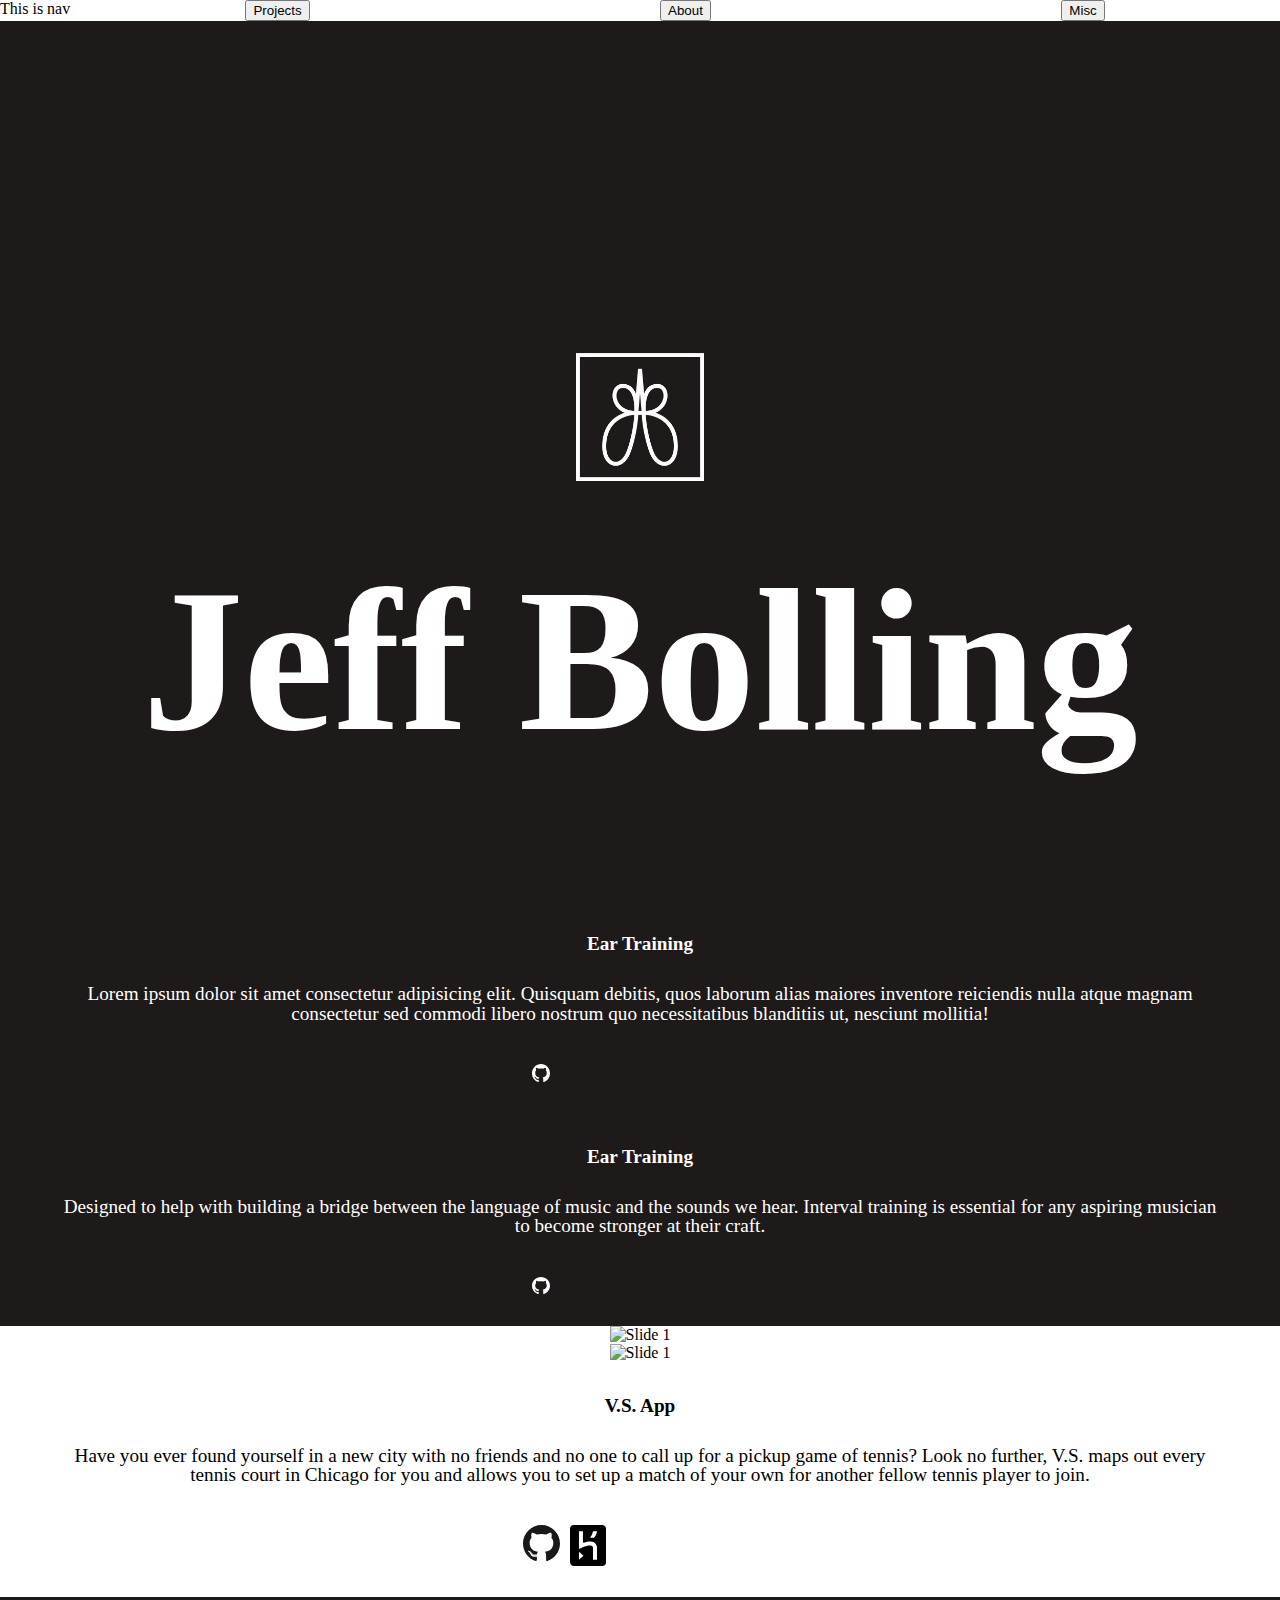
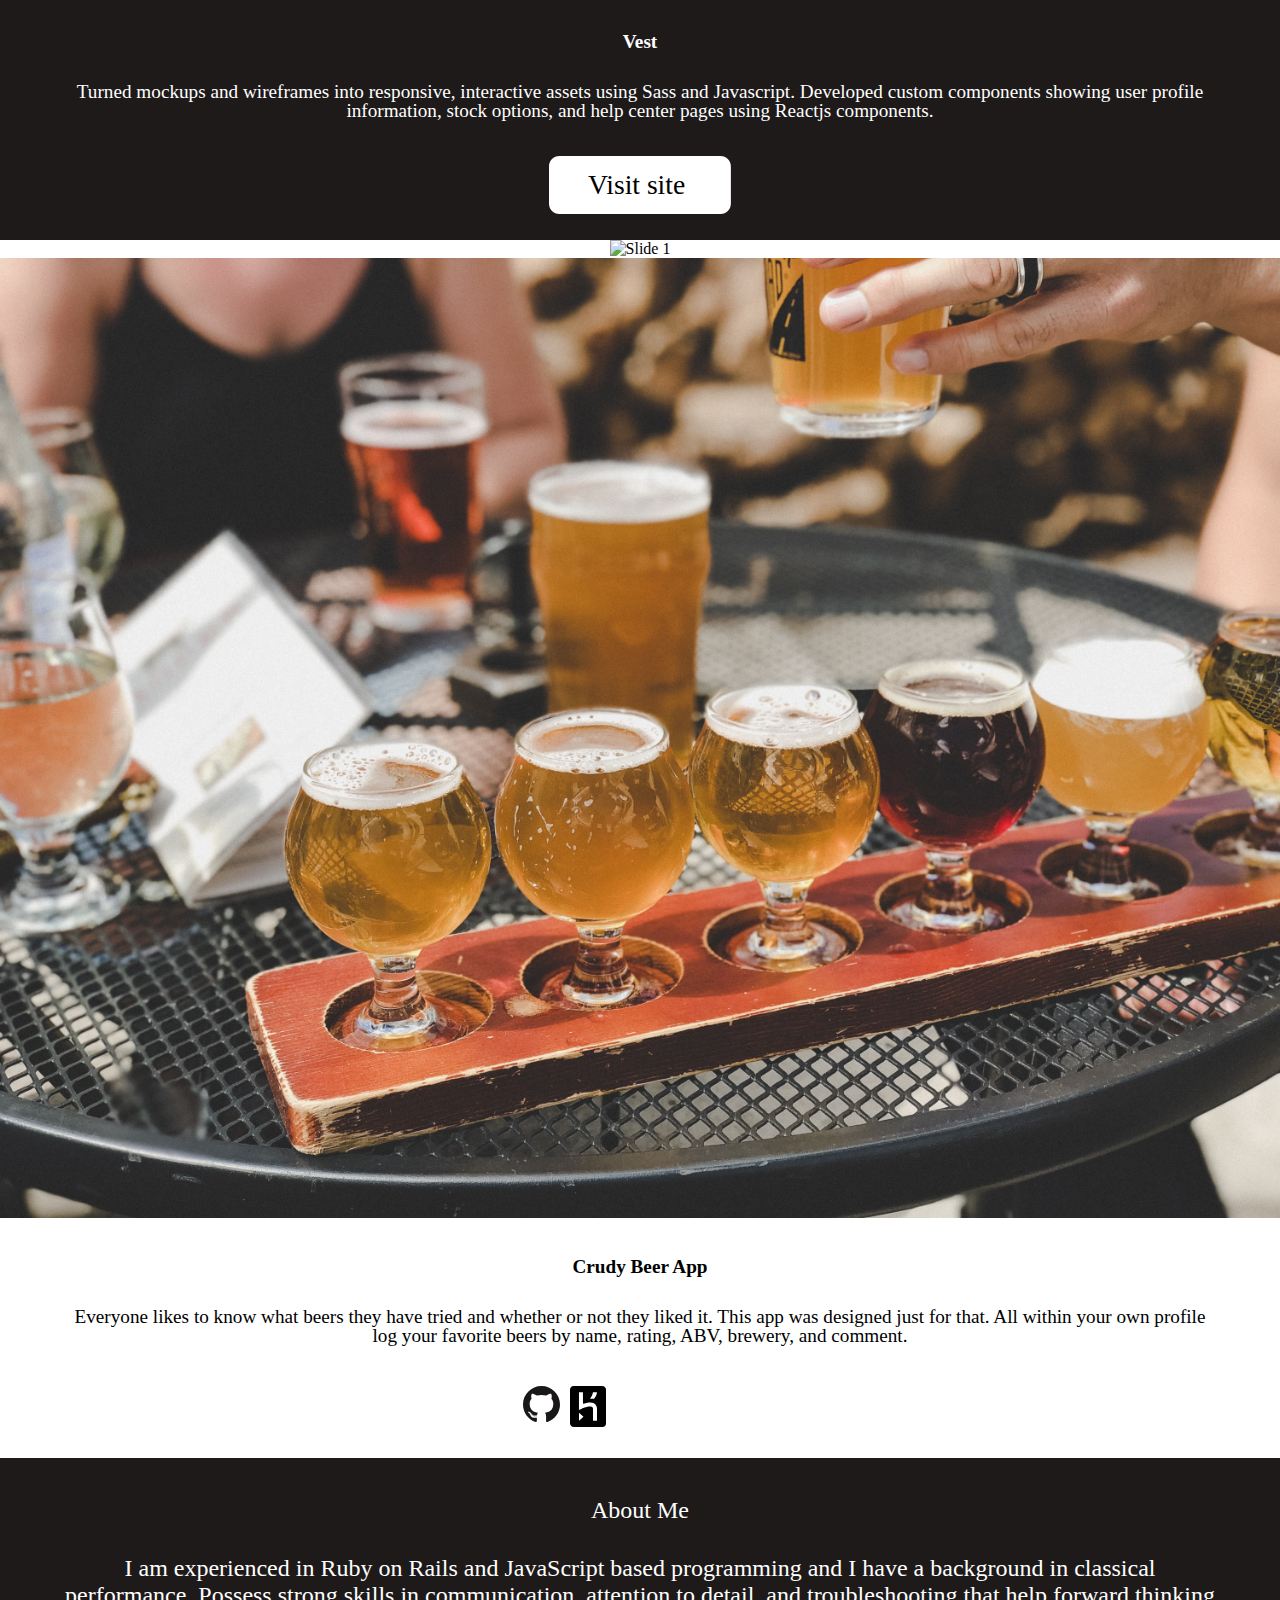
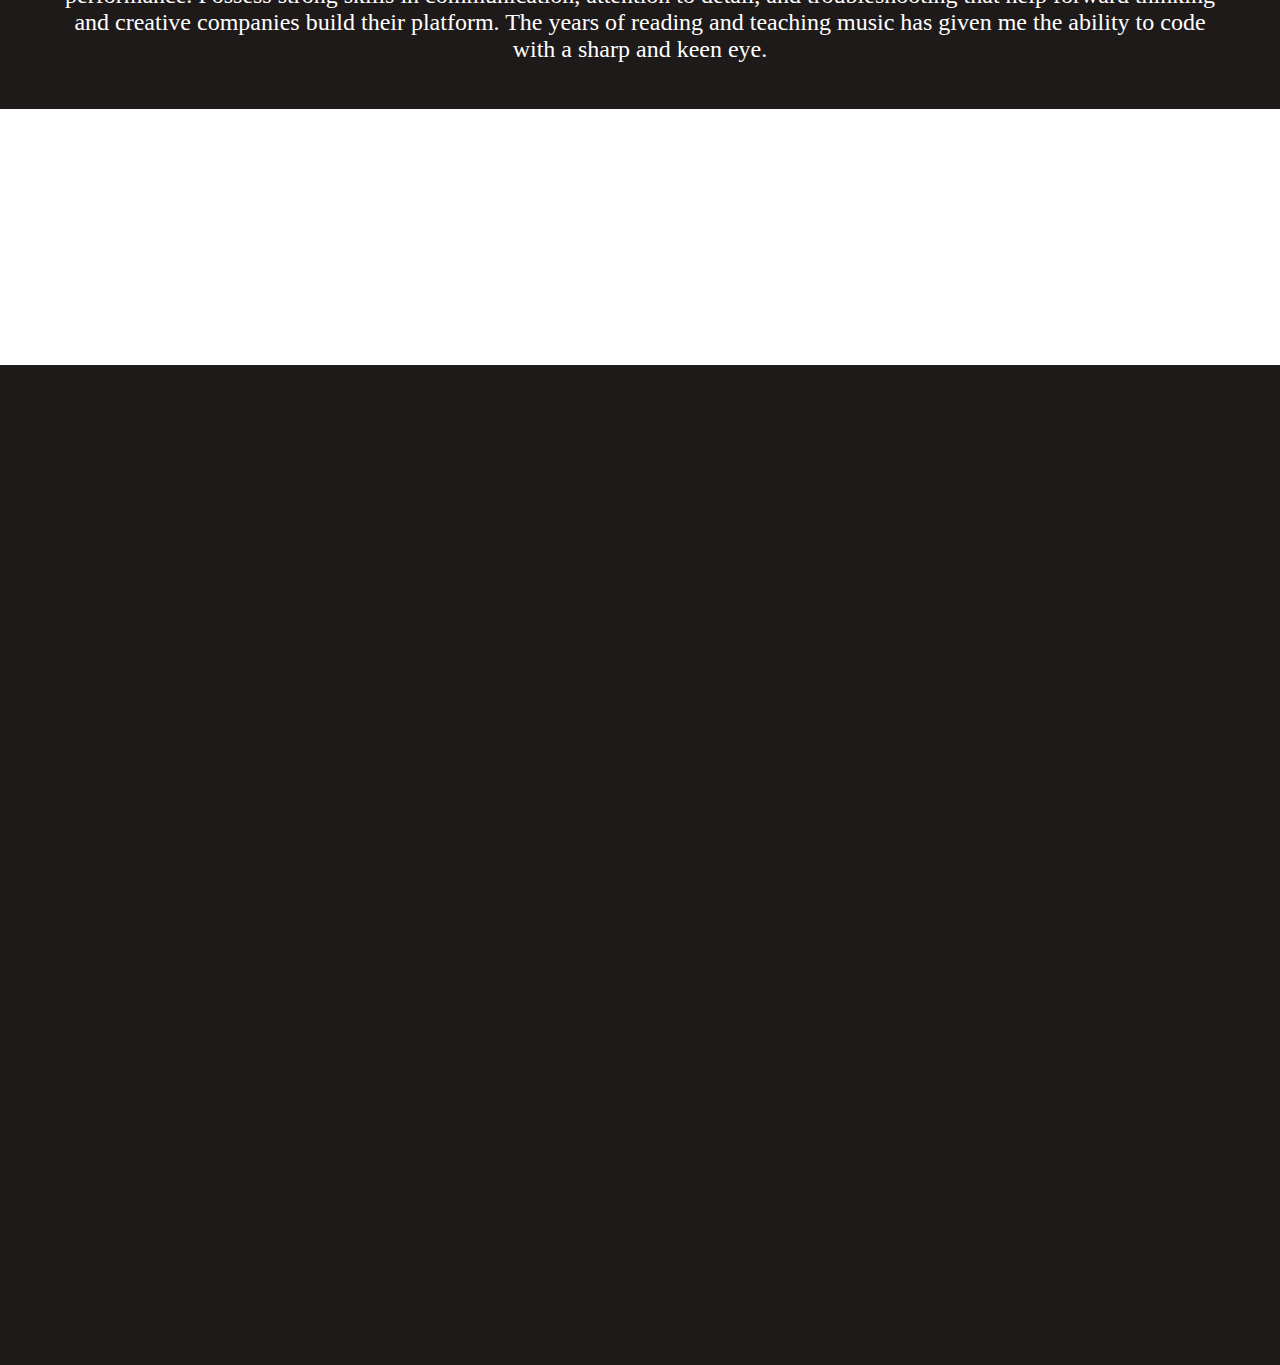
==== index.html @ 48cbca59 "adding new project" ====
<!DOCTYPE html>
<html>
  <head>
    <title>Jeff Bolling</title>

    <meta charset="UTF-8" />
    <meta name="viewport" content="width=device-width, initial-scale=1" />

    <link
      rel="stylesheet"
      href="https://stackpath.bootstrapcdn.com/bootstrap/4.1.3/css/bootstrap.min.css"
      integrity="sha384-MCw98/SFnGE8fJT3GXwEOngsV7Zt27NXFoaoApmYm81iuXoPkFOJwJ8ERdknLPMO"
      crossorigin="anonymous"
    />

    <link
      href="https://fonts.googleapis.com/css?family=M+PLUS+1p&display=swap"
      rel="stylesheet"
    />

    <link rel="stylesheet" href="styles/style.css" />
  </head>

  <body>
    <!-- Nav coming soon -->
    <div class="nav">
      This is nav
      <button id="projButton">Projects</button>
      <button id="aboutButton">About</button>
      <button id="miscButton">Misc</button>
    </div>
    <!--Navbar-->

    <!-- <nav class="navbar fixed-top navbar-expand-lg navbar-light bg-light">
  <a class="navbar-brand" href="#">Navbar</a>
  <button class="navbar-toggler" type="button" data-toggle="collapse" data-target="#navbarSupportedContent" aria-controls="navbarSupportedContent" aria-expanded="false" aria-label="Toggle navigation">
    <span class="navbar-toggler-icon"></span>
  </button>

  <div class="collapse navbar-collapse" id="navbarSupportedContent">
    <ul class="navbar-nav mr-auto">
      <li class="nav-item active">
        <a class="nav-link" href="#">Home <span class="sr-only">(current)</span></a>
      </li>
      <li class="nav-item">
        <a class="nav-link" href="#">Link</a>
      </li>
      <li class="nav-item dropdown">
        <a class="nav-link dropdown-toggle" href="#" id="navbarDropdown" role="button" data-toggle="dropdown" aria-haspopup="true" aria-expanded="false">
          Dropdown
        </a>
        <div class="dropdown-menu" aria-labelledby="navbarDropdown">
          <a class="dropdown-item" href="#">Projects</a>
          <a class="dropdown-item" href="#">About Me</a>
          <a class="dropdown-item" href="#">Resume</a>
          <a class="dropdown-item" href="#">Music</a>
        </div>
      </li>
      <li class="nav-item">
        <a class="nav-link disabled" href="#" tabindex="-1" aria-disabled="true">Disabled</a>
      </li>
    </ul>
    
  </div>
</nav>
 -->

    <!--/.Navbar-->

    <div id="home" class="bg transition">
      <div class="name">
        <div>
          <img class="logo" src="assets/jab_logo_white.png" />
        </div>

        <h2 style="margin-top: 5%">Jeff Bolling</h2>
      </div>
    </div>
    <div class="container-fluid">
      <div class="row no-gutters">
        <div class="col-md-6 order-md-1 projText">
          <div class="projSummary">
            <p>Ear Training</p>

            <div>
              <div class="projDetail">
                <p>
                  Lorem ipsum dolor sit amet consectetur adipisicing elit. Quisquam debitis, quos 
                  laborum alias maiores inventore reiciendis nulla atque 
                  magnam consectetur sed commodi libero nostrum quo necessitatibus blanditiis ut, nesciunt mollitia!
                </p>
              </div>

              <div class="buttonLinks">
                <div class="col iconLink">
                  <a
                    href="https://j2b2590.github.io/Music_game/"
                    target="_blank"
                  >
                    <img
                      style="width: 50%"
                      class="d-inline"
                      src="assets/logos/githubWhite.svg"
                    />
                  </a>
                </div>
              </div>
            </div>
          </div>
        </div>

    <div class="container-fluid">
      <div class="row no-gutters">
        <div class="col-md-6 order-md-1 projText">
          <div class="projSummary">
            <p>Ear Training</p>

            <div>
              <div class="projDetail">
                <p>
                  Designed to help with building a bridge between the language
                  of music and the sounds we hear. Interval training is
                  essential for any aspiring musician to become stronger at
                  their craft.
                </p>
              </div>

              <div class="buttonLinks">
                <div class="col iconLink">
                  <a
                    href="https://j2b2590.github.io/Music_game/"
                    target="_blank"
                  >
                    <img
                      style="width: 50%"
                      class="d-inline"
                      src="assets/logos/githubWhite.svg"
                    />
                  </a>
                </div>
              </div>
            </div>
          </div>
        </div>

        <div class="col-md-6 order-md-12">
          <div>
            <img
              class="vsImg"
              src="assets/earTraining/music1.jpg"
              alt="Slide 1"
            />
          </div>
        </div>
      </div>
      <!-- ---------------End of Ear Training -->

      <div class="row no-gutters">
        <div class="col-md-6">
          <div>
            <img class="vsImg" src="assets/tennis/tennis1.jpg" alt="Slide 1" />
          </div>
        </div>

        <div class="col-md-6 right">
          <div class="projSummary">
            <p style="color: black">V.S. App</p>

            <div>
              <div class="projDetail">
                <p style="color: black">
                  Have you ever found yourself in a new city with no friends and
                  no one to call up for a pickup game of tennis? Look no
                  further, V.S. maps out every tennis court in Chicago for you
                  and allows you to set up a match of your own for another
                  fellow tennis player to join.
                </p>
              </div>

              <div class="buttonLinks">
                <div class="col iconLink">
                  <a href="https://github.com/J2b2590/V.S." target="_blank">
                    <img class="d-inline" src="assets/logos/githubBlack.svg" />
                  </a>
                </div>

                <div class="col iconLink">
                  <a
                    href="https://sheltered-oasis-24789.herokuapp.com/"
                    target="_blank"
                  >
                    <img class="d-inline" src="assets/logos/herokuBlack.svg" />
                  </a>
                </div>
              </div>
            </div>
          </div>
        </div>
      </div>

      <!-- ------------------------------End of VS App -->

      <div class="row no-gutters">
        <div class="col-md-6 projText">
          <div class="projSummary">
            <p>Vest</p>
            <div>
              <div class="projDetail">
                <p>
                  Turned mockups and wireframes into responsive, interactive
                  assets using Sass and Javascript. Developed custom components
                  showing user profile information, stock options, and help
                  center pages using Reactjs components.
                </p>
              </div>

              <div class="col-md-6 iconLink cta">
                <!-- class iconLink is making cta button small -->
                <a href="https://www.vesthq.com/" target="_blank">
                  <img src="assets/CTA_buttons/ctaWhite.svg" />
                </a>
              </div>
            </div>
          </div>
        </div>

        <div class="col-md-6">
          <div>
            <img class="vsImg" src="assets/vest/vest.jpg" alt="Slide 1" />
          </div>
        </div>
      </div>

      <!-- -------------------------------End - VEST -->

      <div class="row no-gutters">
        <div class="col-md-6">
          <div>
            <img class="vsImg" src="assets/beer/beer.jpg" alt="Slide 1" />
          </div>
        </div>

        <div class="col-md-6 right">
          <div class="projSummary">
            <p style="color: black">Crudy Beer App</p>

            <div>
              <div class="projDetail">
                <p style="color: black">
                  Everyone likes to know what beers they have tried and whether
                  or not they liked it. This app was designed just for that. All
                  within your own profile log your favorite beers by name,
                  rating, ABV, brewery, and comment.
                </p>
              </div>

              <div class="buttonLinks">
                <div class="col iconLink">
                  <a
                    href="https://github.com/J2b2590/CRUDyBeer"
                    target="_blank"
                  >
                    <img class="d-inline" src="assets/logos/githubBlack.svg" />
                  </a>
                </div>

                <div class="col iconLink">
                  <a href="https://crudybeer.herokuapp.com/" target="_blank">
                    <img class="d-inline" src="assets/logos/herokuBlack.svg" />
                  </a>
                </div>
              </div>
            </div>
          </div>
        </div>
      </div>

      <!-- ------------------------------------------------- End - Crudy Beer App -->

      <!-- -----------------------------------------------About Me -->

      <div class="row no-gutters aboutMe">
        <div class="col-md-12">
          <div class="projSummary">
            <p>About Me</p>

            <div>
              <div class="projDetail">
                <p>
                  I am experienced in Ruby on Rails and JavaScript based
                  programming and I have a background in classical performance.
                  Possess strong skills in communication, attention to detail,
                  and troubleshooting that help forward thinking and creative
                  companies build their platform. The years of reading and
                  teaching music has given me the ability to code with a sharp
                  and keen eye.
                </p>
              </div>
            </div>
          </div>
        </div>
      </div>

      <!-- -----------------------------------------------End About Me -->

      <div
        style="background-color: #1e1a1a; height: 1000px"
        class="row no-gutters"
      >
        <div class="countryGent col-lg-12">
          <iframe
            width="560"
            height="315"
            src="https://www.youtube.com/embed/IabUod0oV4Y"
            frameborder="0"
            allow="accelerometer; autoplay; encrypted-media; gyroscope; picture-in-picture"
            allowfullscreen
          ></iframe>
        </div>
      </div>
      <!-- end of container -->
    </div>
    <script src="https://ajax.googleapis.com/ajax/libs/jquery/3.1.1/jquery.min.js"></script>

    <script
      src="https://cdnjs.cloudflare.com/ajax/libs/popper.js/1.12.9/umd/popper.min.js"
      integrity="sha384-ApNbgh9B+Y1QKtv3Rn7W3mgPxhU9K/ScQsAP7hUibX39j7fakFPskvXusvfa0b4Q"
      crossorigin="anonymous"
    ></script>

    <script
      src="https://maxcdn.bootstrapcdn.com/bootstrap/4.0.0/js/bootstrap.min.js"
      integrity="sha384-JZR6Spejh4U02d8jOt6vLEHfe/JQGiRRSQQxSfFWpi1MquVdAyjUar5+76PVCmYl"
      crossorigin="anonymous"
    ></script>
    <script src="scripts/app.js"></script>
  </body>
</html>
---- styles/style.css ----
html,
body {
  /* overflow-x: hidden;*/
  height: 100%;
  margin: 0;
  font-family: Avenir;
  background-image: url(../assets/jab_logo_black.png);
  background-repeat: no-repeat;
  background-position: center;
  background-position-y: 50%;
  background-size: 10%;
  background-attachment: fixed;
}

.container-fluid {
  padding-right: 0;
  padding-left: 0;
  margin-right: auto;
  margin-left: auto;
}

.row.no-gutters {
  margin-right: 0;
  margin-left: 0;
}
/*.row.no-gutters > [class^="col-"],
.row.no-gutters > [class*=" col-"] {
   padding-right: 0;
   padding-left: 0;
}*/

/*------------------Nav------------------*/

.nav {
  position: fixed;
  background: white;
  display: -ms-flexbox;
  display: flex;
  -ms-flex-wrap: wrap;
  flex-wrap: wrap;
  padding-left: 0;
  margin-bottom: 0;
  list-style: none;
  display: fixe;
  z-index: 1000;
  text-align: center;
  margin: auto;
  width: 100%;
}

:is(#projButton, #aboutButton, #miscButton) {
  margin: auto;
}

/*------------------Nav------------------*/
.logo {
  vertical-align: middle;
  border-style: none;
  width: 10%;
  margin-top: 10%;
}

.imgLogoBackground {
  z-index: 1000;
}

.vsImg {
  width: 100%;
}

.fixed {
  position: fixed;
  display: none;
}

.bg {
  height: 100%;
  background: #1e1a1a;
  width: 100%;
  opacity: 1;
}

.downArrow,
.projButtonShow {
  width: 8vh;
  display: block;
  margin-left: auto;
  margin-right: auto;
  color: red;
}

.show {
  opacity: 0;
}

.transition {
  -webkit-transition: all 0.5s ease-in-out;
  -moz-transition: all 0.5s ease-in-out;
  -o-transition: all 0.5s ease-in-out;
  transition: all 0.5s ease-in-out;
}

.name {
  color: white;
  font-family: Avenir;
  font-size: 15vh;
  text-align: center;
  position: relative;
  top: 25%;
}

.projText {
  position: relative;
  display: flex;
  justify-content: center;
  align-items: center;
  background: #1e1a1a;
  line-height: 1.5em;
  font-size: 0.8em;
  font-weight: 700;
  font-style: normal;
}

.right {
  position: relative;
  display: flex;
  justify-content: center;
  align-items: center;
  background: white;
  line-height: 1.5em;
  font-size: 0.8em;
  font-weight: 700;
  font-style: normal;
}

.aboutMe {
  background-color: #1e1a1a;
  columns: white;
  margin: auto;
}

.buttonLinks {
  width: 20%;
  /* position: absolute; */
  bottom: 100px;
  left: 280px;
  padding: 5px;
  display: inline-flex;
}

.cta {
  /* width: 20%;
  /* position: absolute; */
  /* bottom: 100px;
  left: 280px;  */
  margin: auto;
  text-align: center;
  padding: 5px;
}

.projSummary {
  padding: 15px 30px;
  color: #fff;
  text-align: center;
  /* width: 300px; */
  align-self: center;
}

.countryGent {
  margin-top: 20%;
}

.projDetail {
  margin: 31px;
  font-weight: 200;
}

p {
  font-size: 1.5em;
}

#pgOne {
  margin-top: 10%;
}
.pgOneWords {
  margin: 15% 0;
  padding: 5%;
}

.row {
  text-align: center;
  margin: 0;
}

.col {
  padding: 0;
}

.iconLink {
  width: 15%;
  padding: 5px;
}
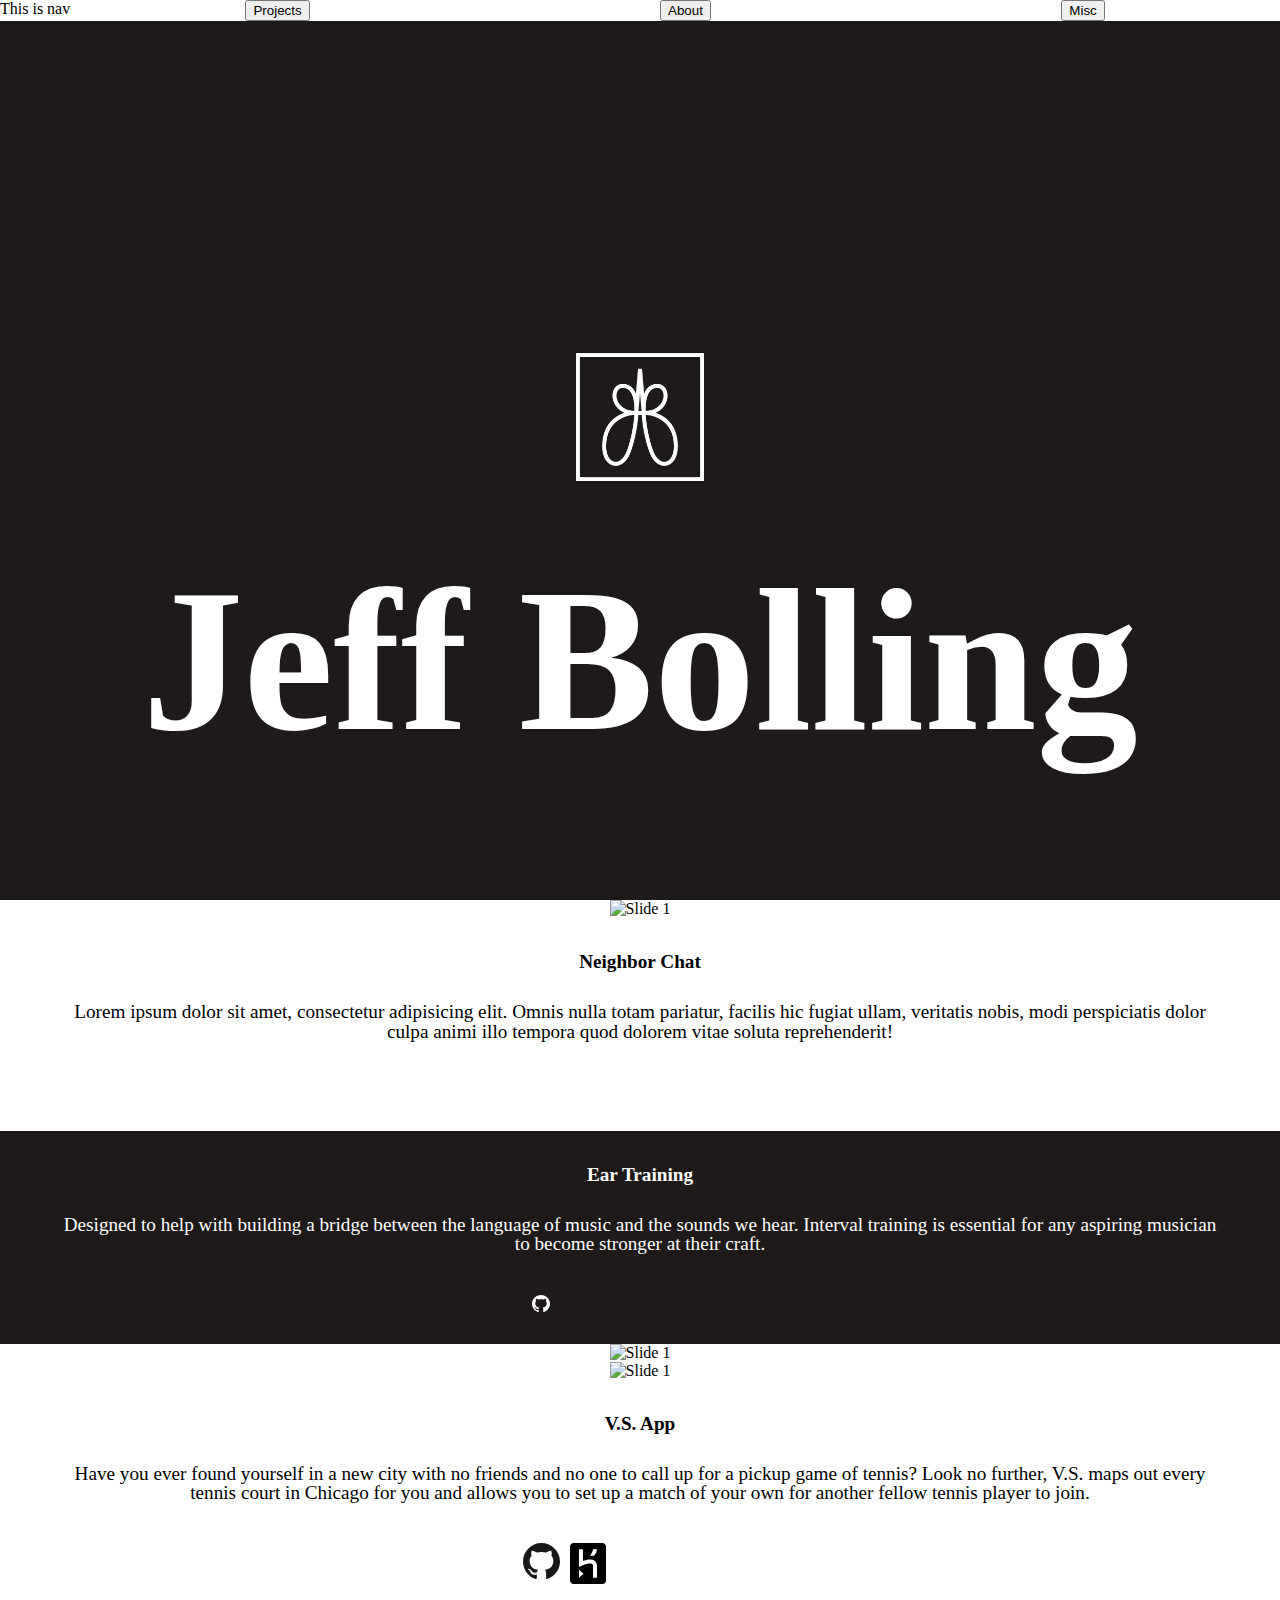
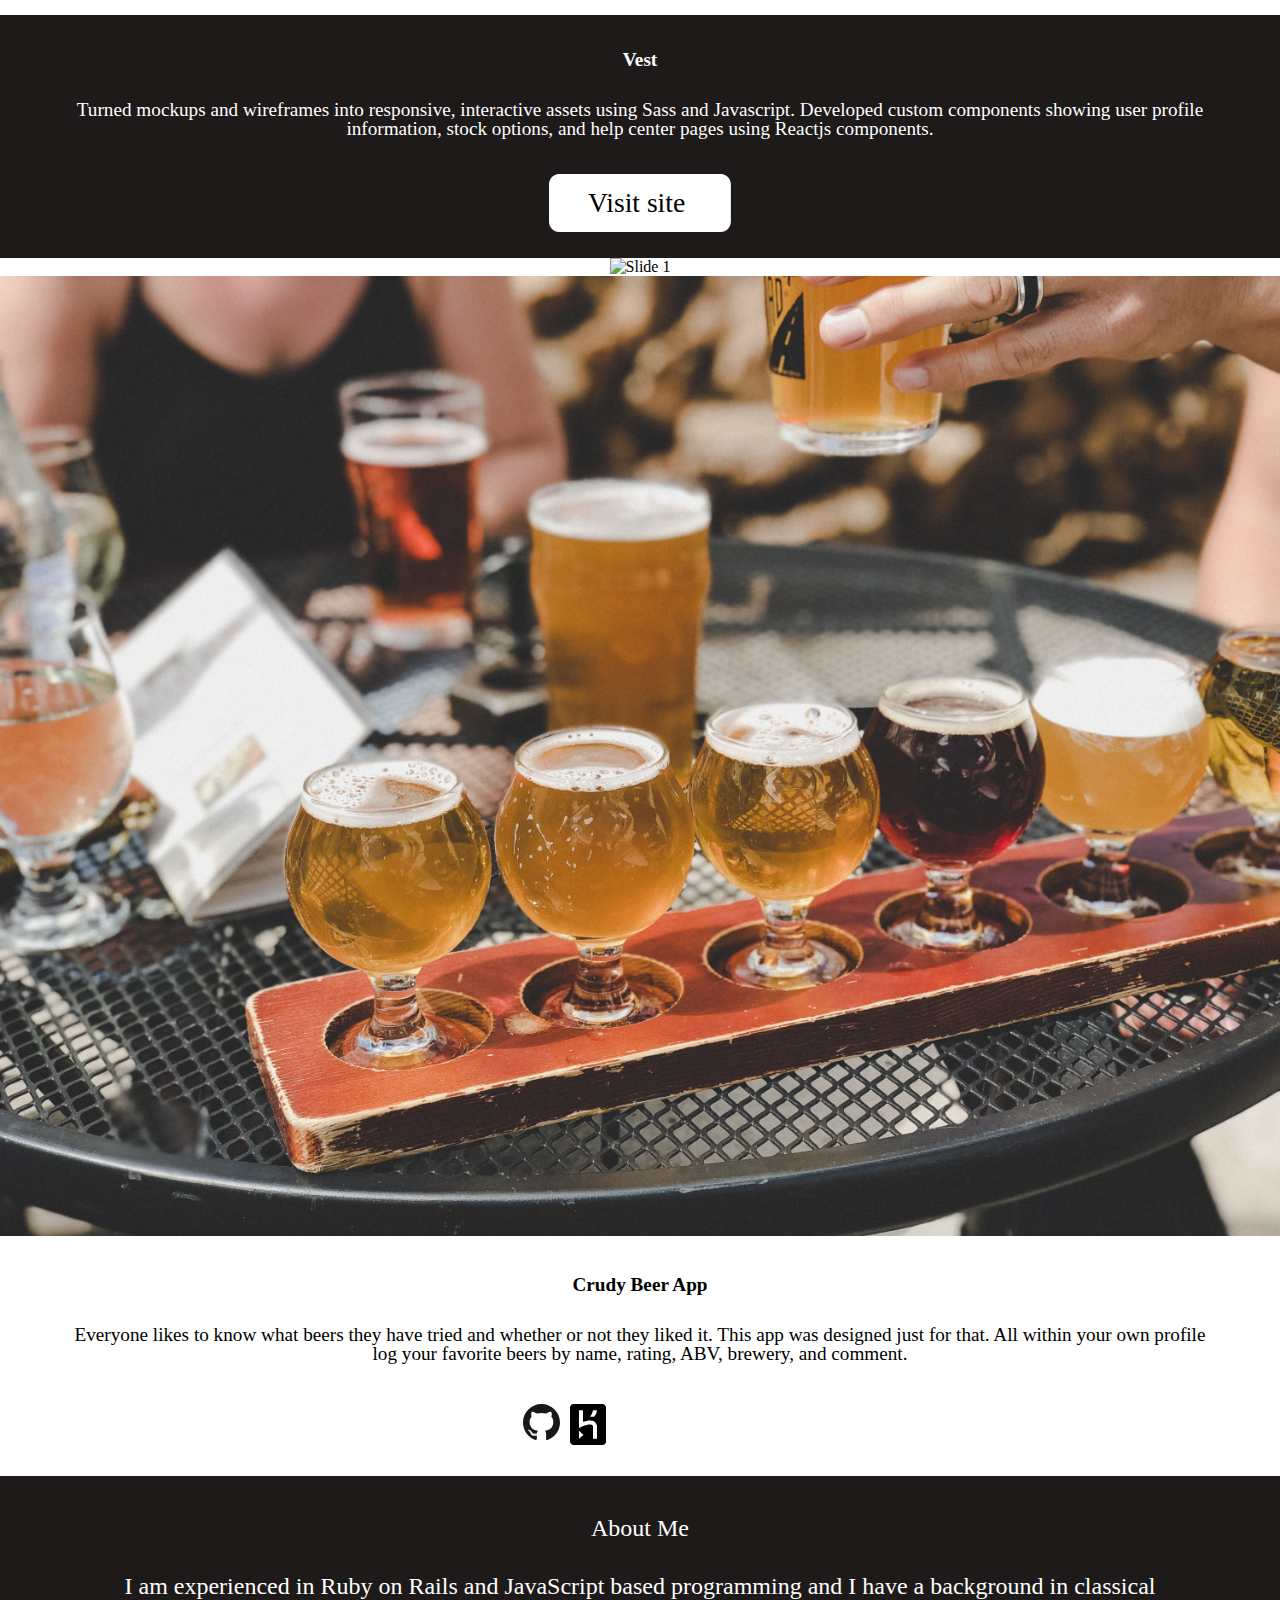
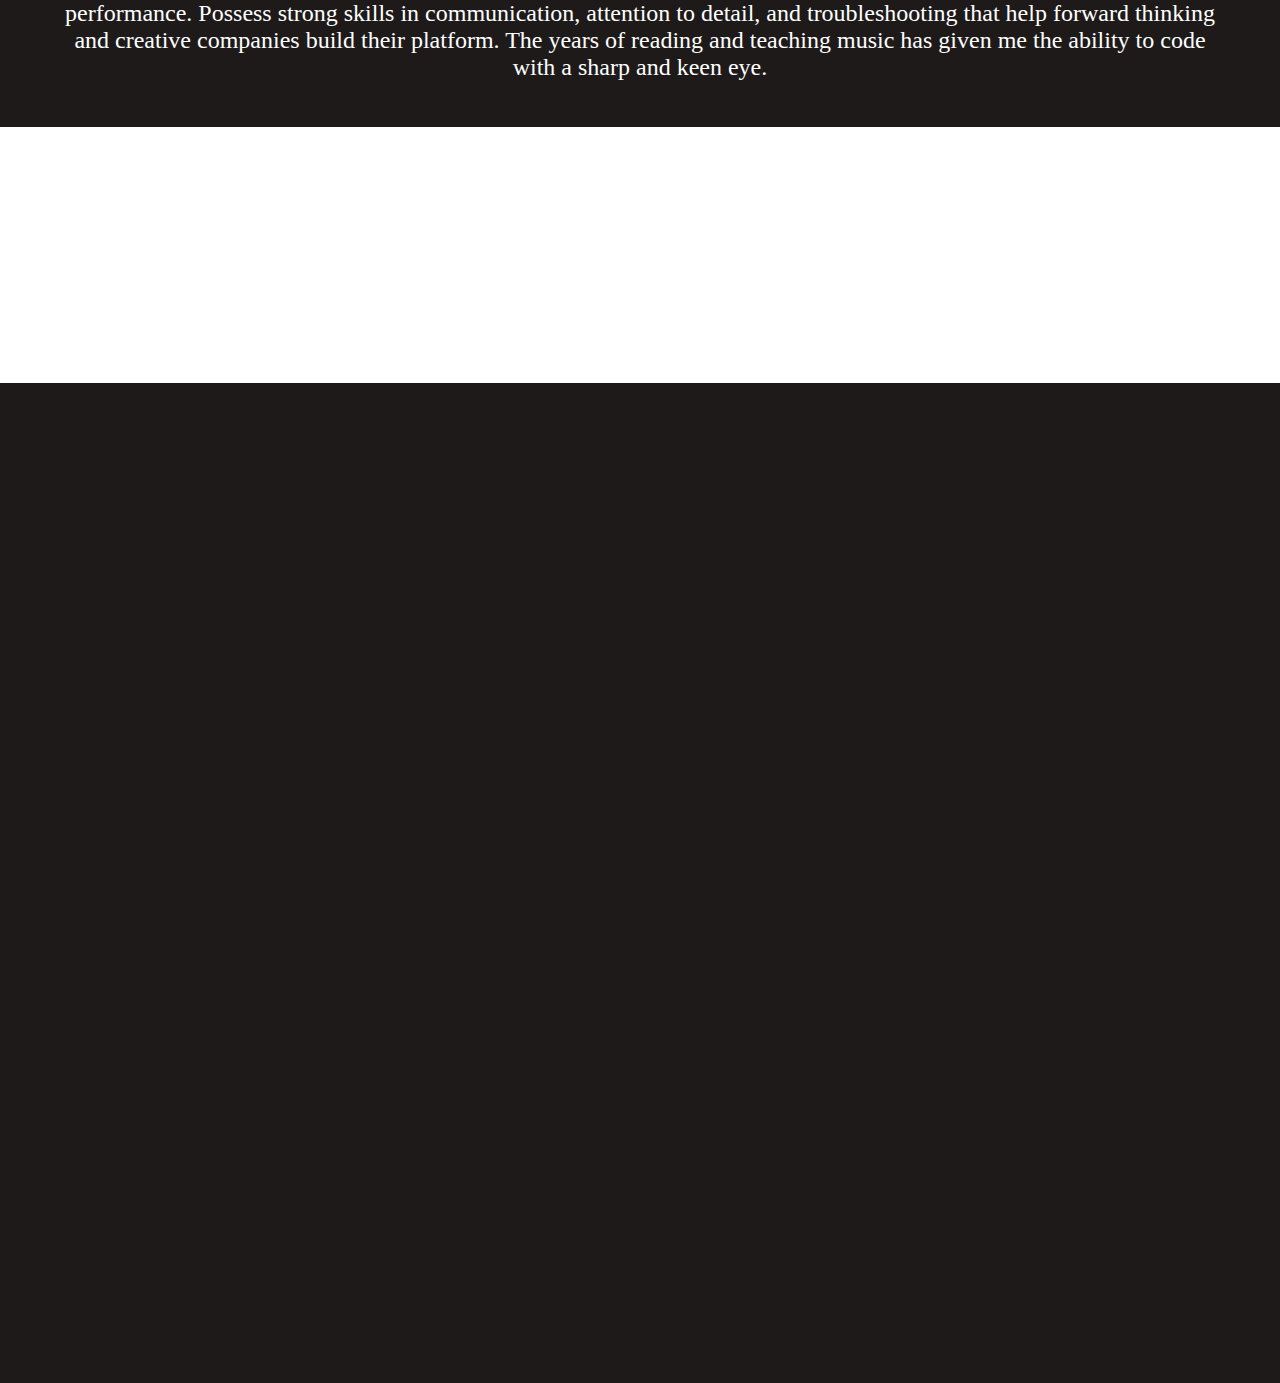
==== commit e1d1bd3e: "positioned project" ====
--- a/index.html
+++ b/index.html
@@ -76,38 +76,52 @@
         <h2 style="margin-top: 5%">Jeff Bolling</h2>
       </div>
     </div>
+
+
+
+    <!-- Neighbor chat beginning -->
     <div class="container-fluid">
       <div class="row no-gutters">
-        <div class="col-md-6 order-md-1 projText">
-          <div class="projSummary">
-            <p>Ear Training</p>
-
-            <div>
-              <div class="projDetail">
-                <p>
-                  Lorem ipsum dolor sit amet consectetur adipisicing elit. Quisquam debitis, quos 
-                  laborum alias maiores inventore reiciendis nulla atque 
-                  magnam consectetur sed commodi libero nostrum quo necessitatibus blanditiis ut, nesciunt mollitia!
-                </p>
-              </div>
-
-              <div class="buttonLinks">
-                <div class="col iconLink">
-                  <a
-                    href="https://j2b2590.github.io/Music_game/"
-                    target="_blank"
-                  >
-                    <img
-                      style="width: 50%"
-                      class="d-inline"
-                      src="assets/logos/githubWhite.svg"
-                    />
-                  </a>
-                </div>
-              </div>
-            </div>
-          </div>
-        </div>
+        <div class="row no-gutters">
+          <div class="col-md-6">
+            <div>
+              <img class="vsImg" src="assets/tennis/tennis1.jpg" alt="Slide 1" />
+            </div>
+          </div>
+  
+          <div class="col-md-6 right">
+            <div class="projSummary">
+              <p style="color: black">Neighbor Chat</p>
+  
+              <div>
+                <div class="projDetail">
+                  <p style="color: black">
+                    Lorem ipsum dolor sit amet, consectetur adipisicing elit. Omnis nulla totam pariatur, 
+                    facilis hic fugiat ullam, veritatis nobis, 
+                    modi perspiciatis dolor culpa animi illo tempora quod dolorem vitae soluta reprehenderit!
+                  </p>
+                </div>
+  
+                <div class="buttonLinks">
+                  <div class="col iconLink">
+                    <a
+                      href="https://j2b2590.github.io/Music_game/"
+                      target="_blank"
+                    >
+                      <img
+                        style="width: 50%"
+                        class="d-inline"
+                        src="assets/logos/githubWhite.svg"
+                      />
+                    </a>
+                  </div>
+                </div>
+              </div>
+            </div>
+          </div>
+        </div>
+      <!-- Neighbor chat end -->
+    
 
     <div class="container-fluid">
       <div class="row no-gutters">
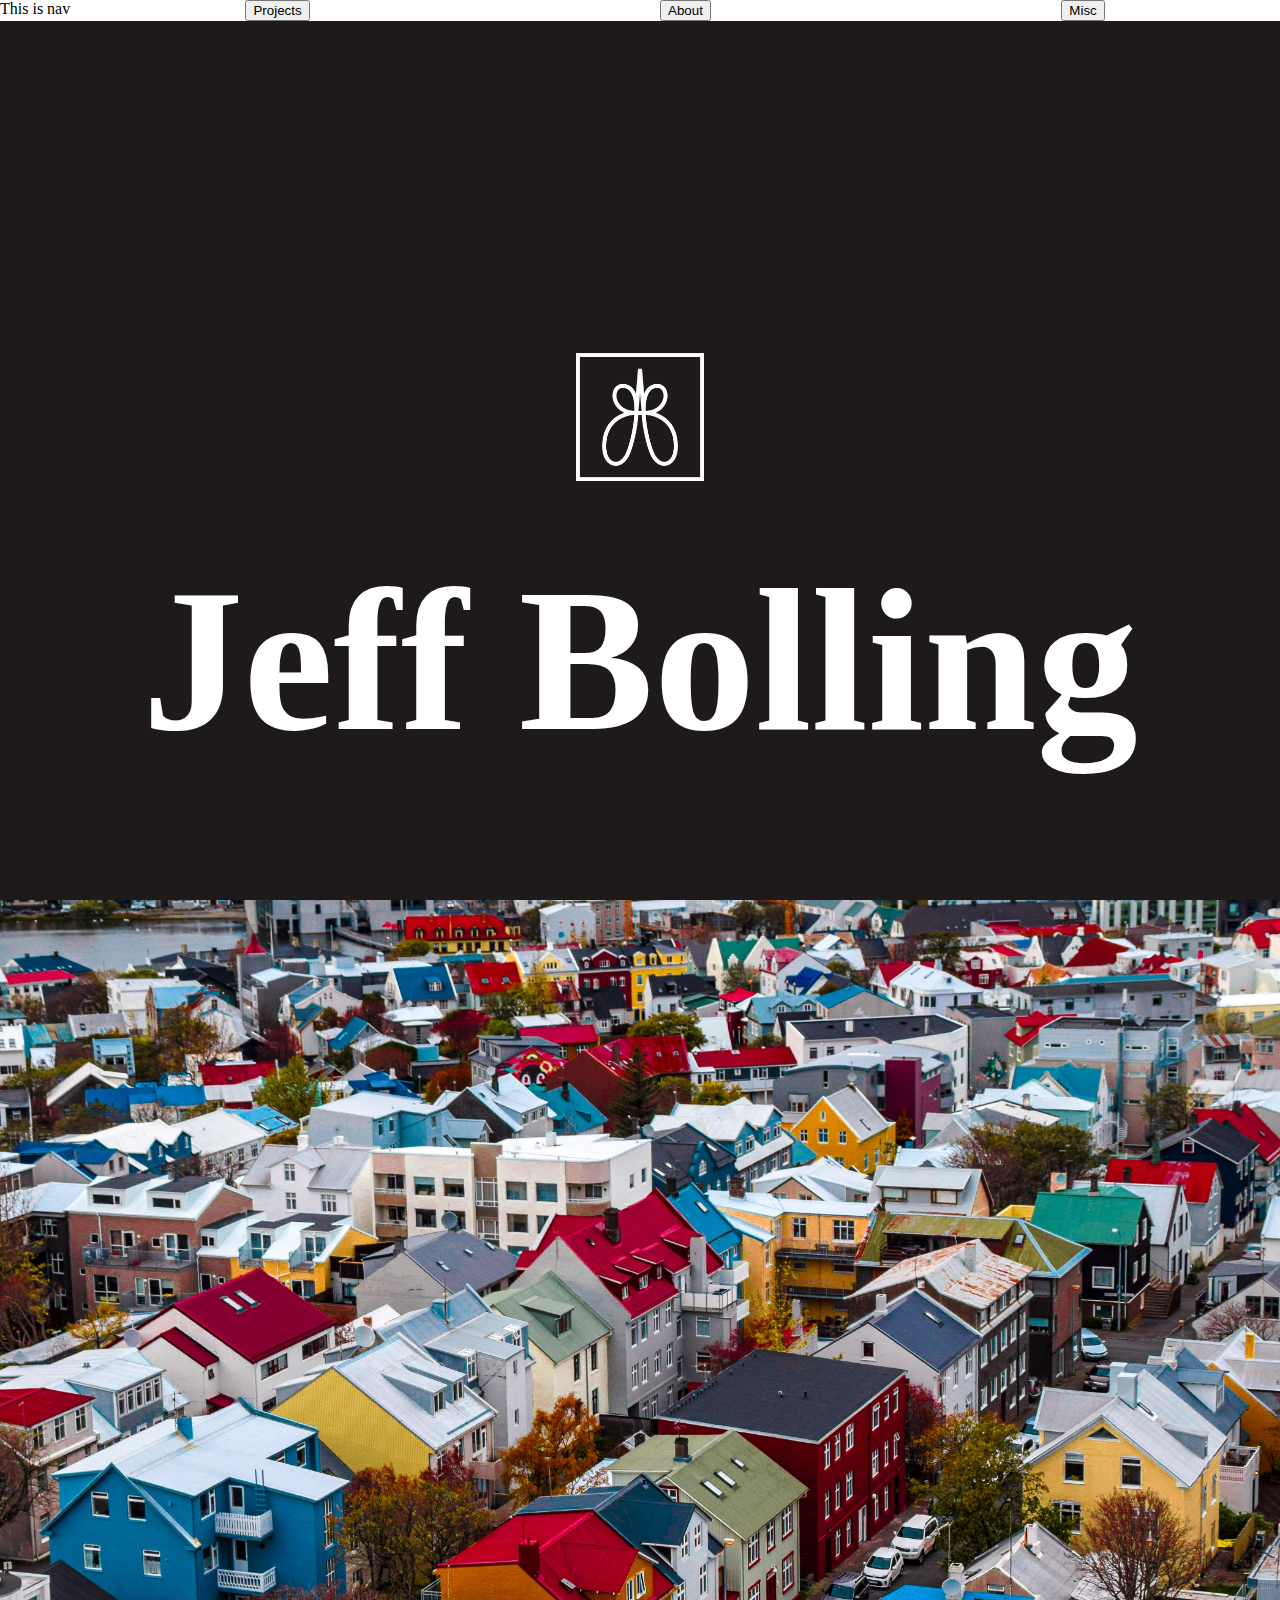
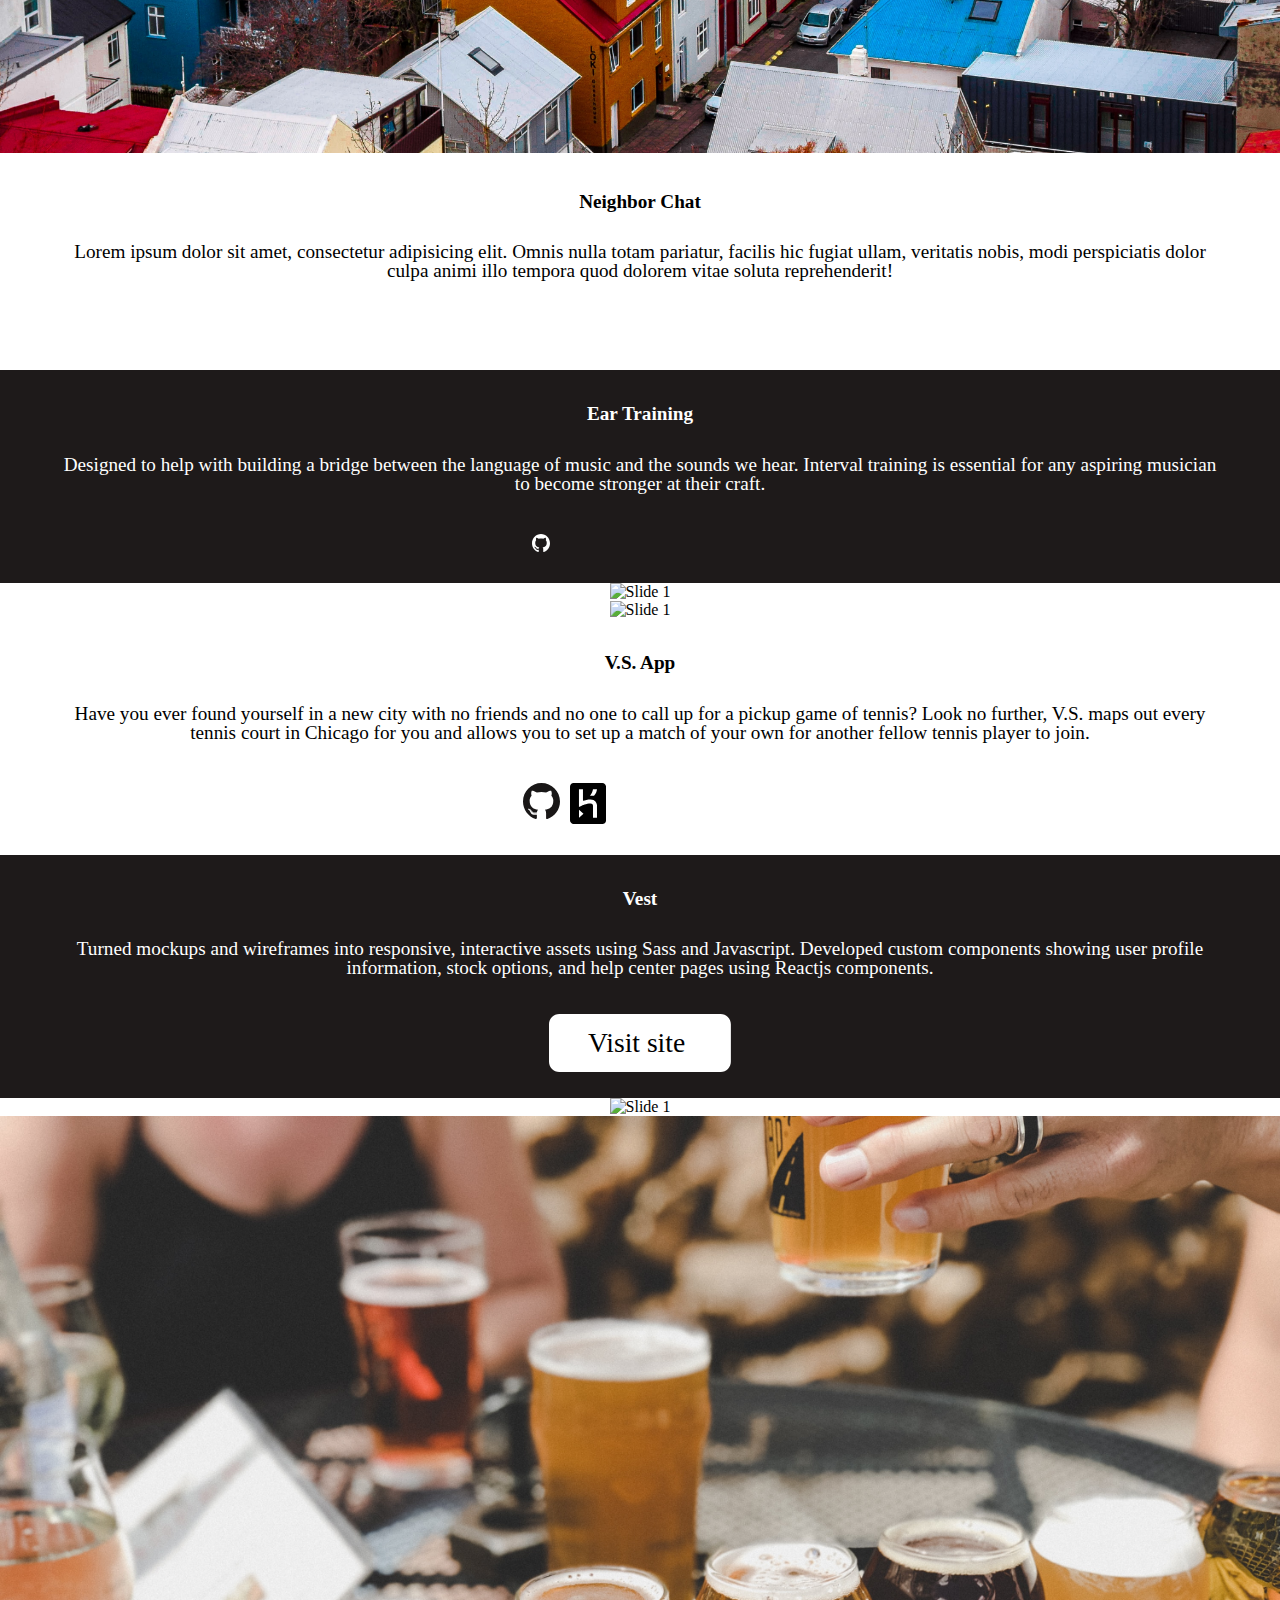
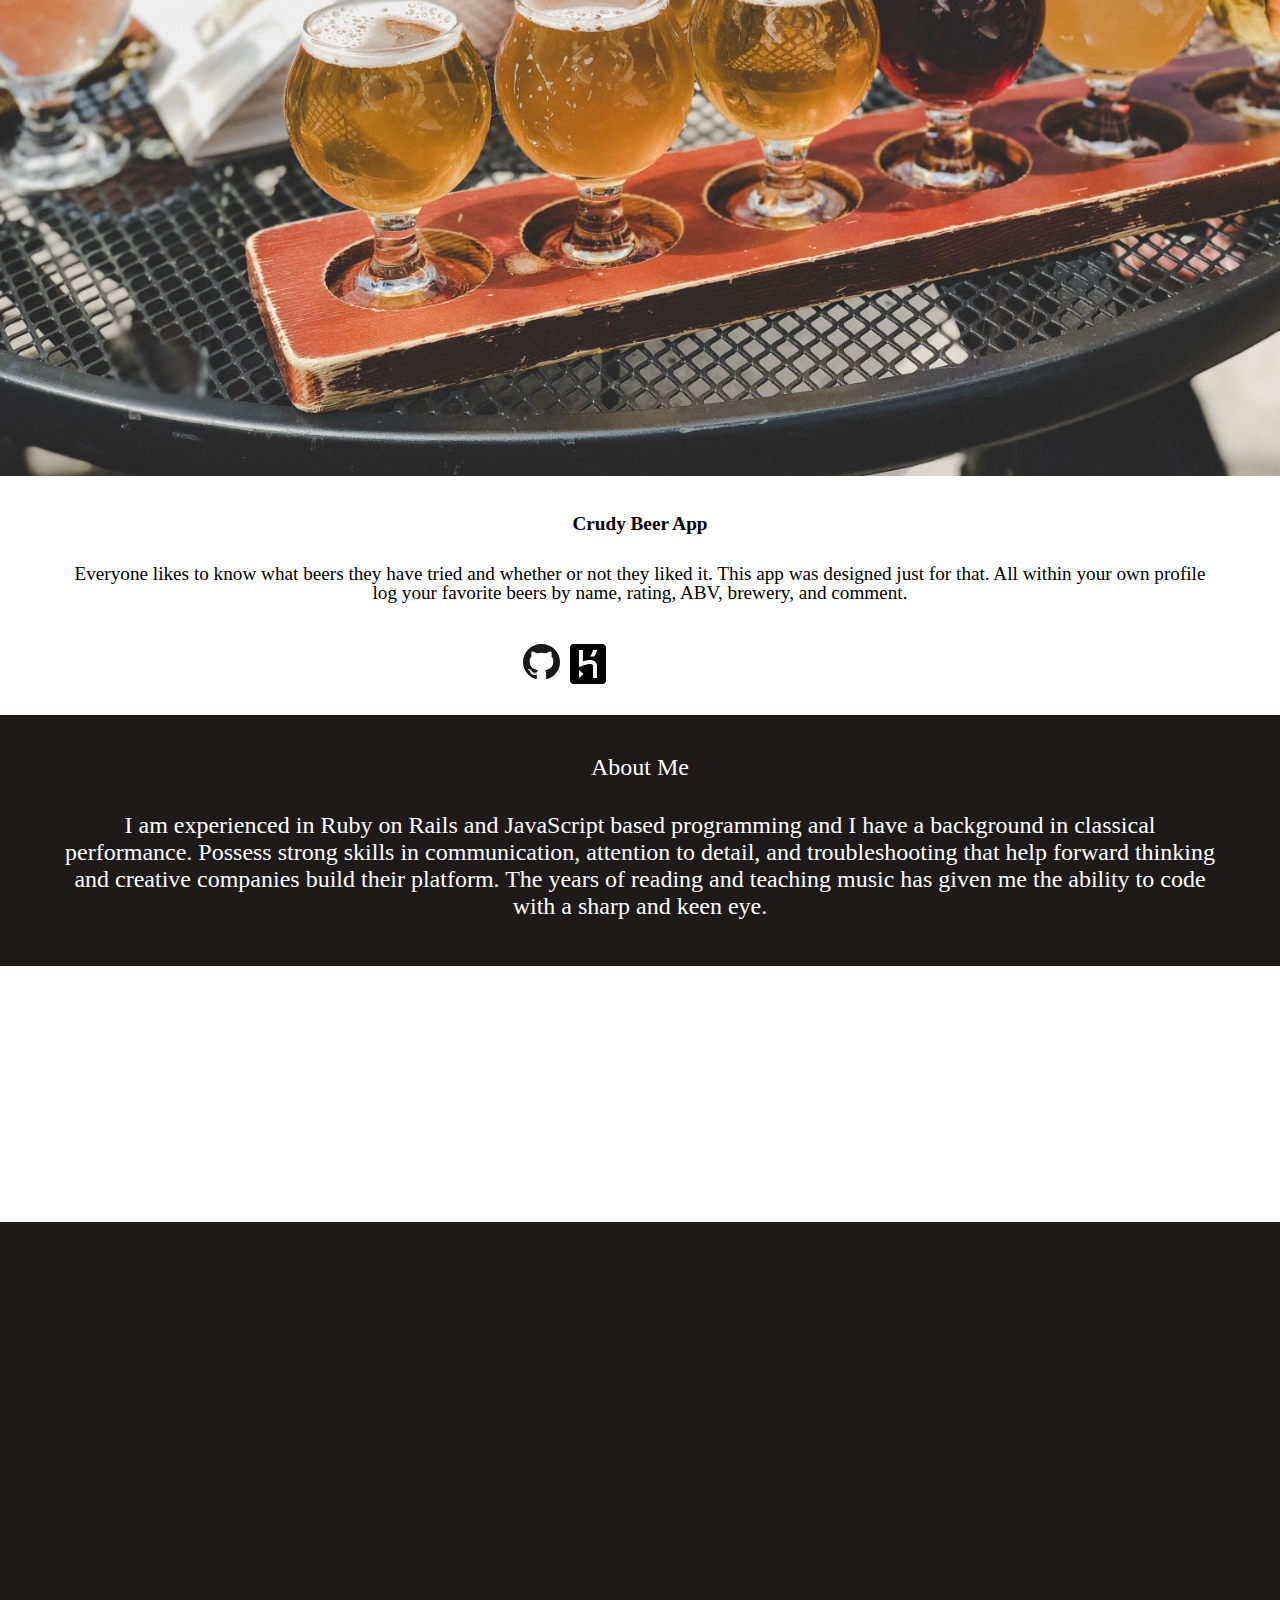
==== commit 364b3ba4: "added img to neighborchat" ====
--- a/index.html
+++ b/index.html
@@ -85,7 +85,7 @@
         <div class="row no-gutters">
           <div class="col-md-6">
             <div>
-              <img class="vsImg" src="assets/tennis/tennis1.jpg" alt="Slide 1" />
+              <img class="vsImg" src="assets/neighborchat/neighborchart.jpg" alt="Slide 1" />
             </div>
           </div>
   
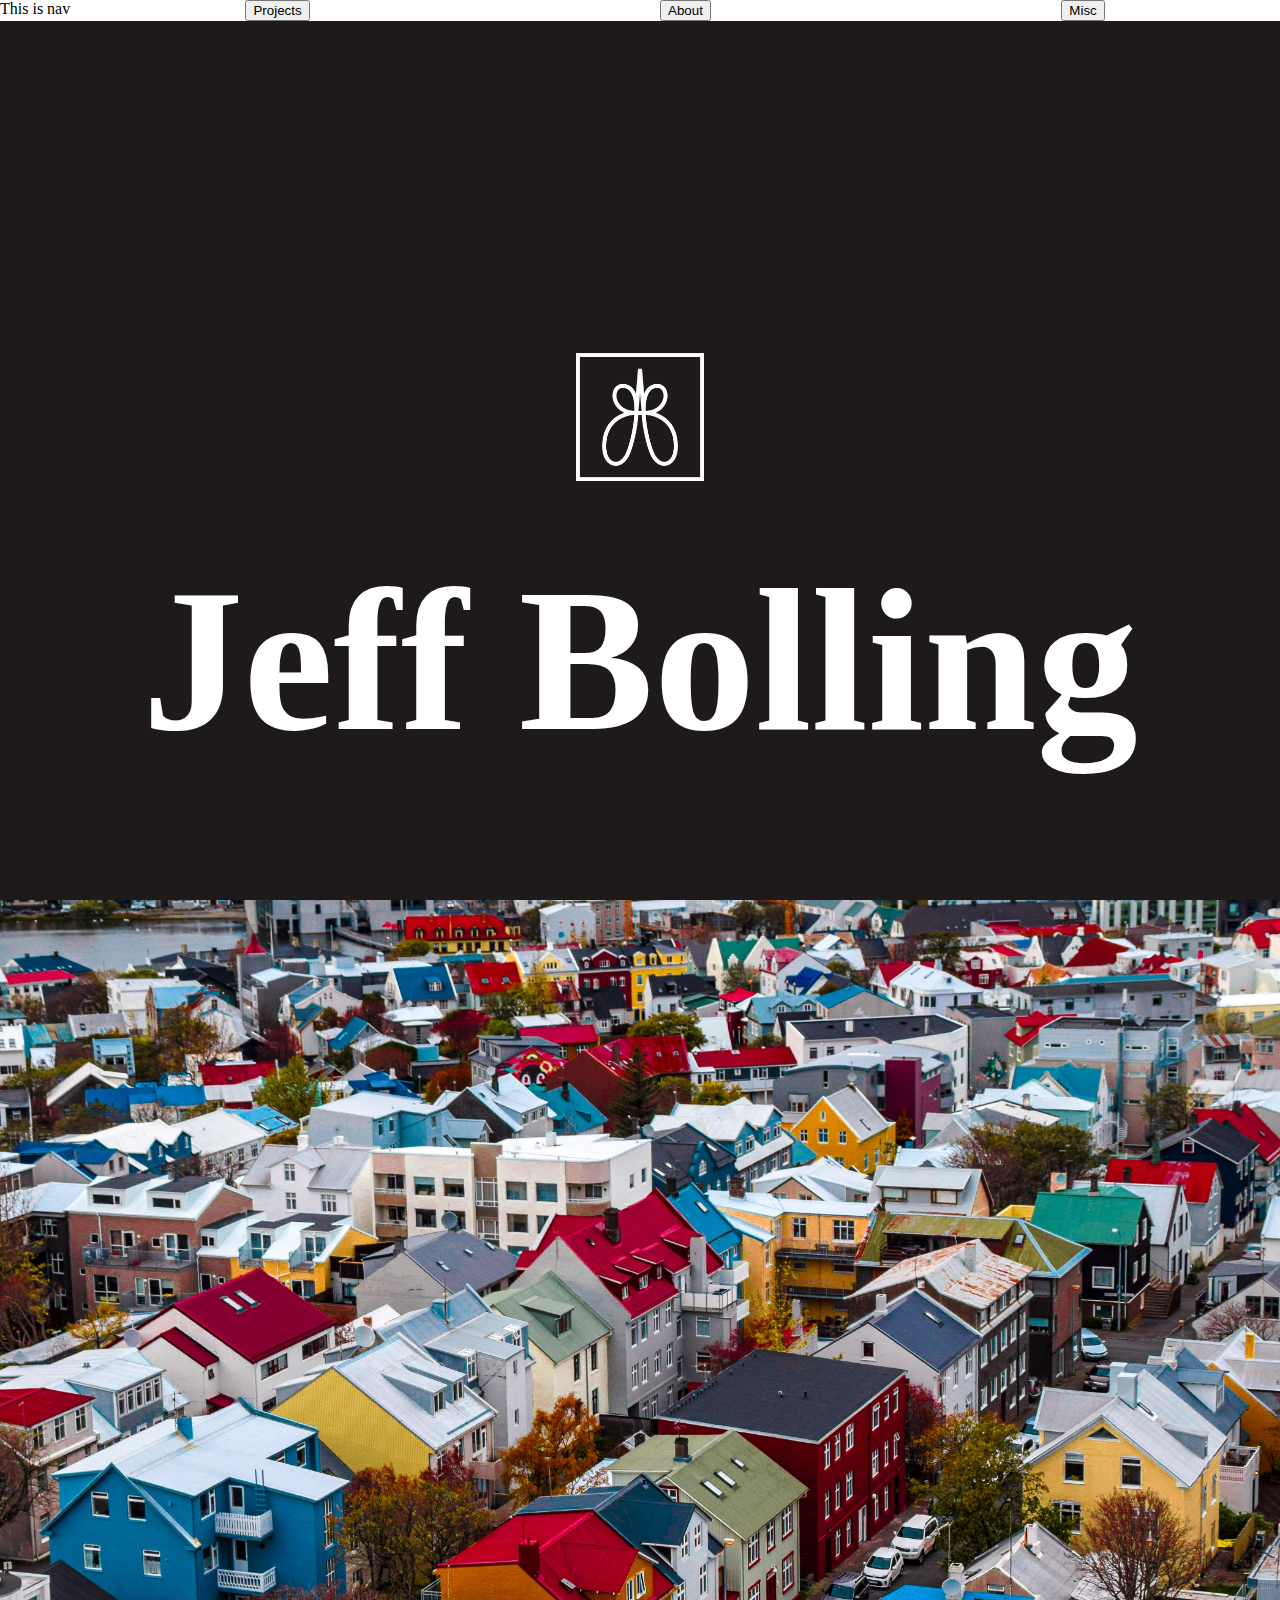
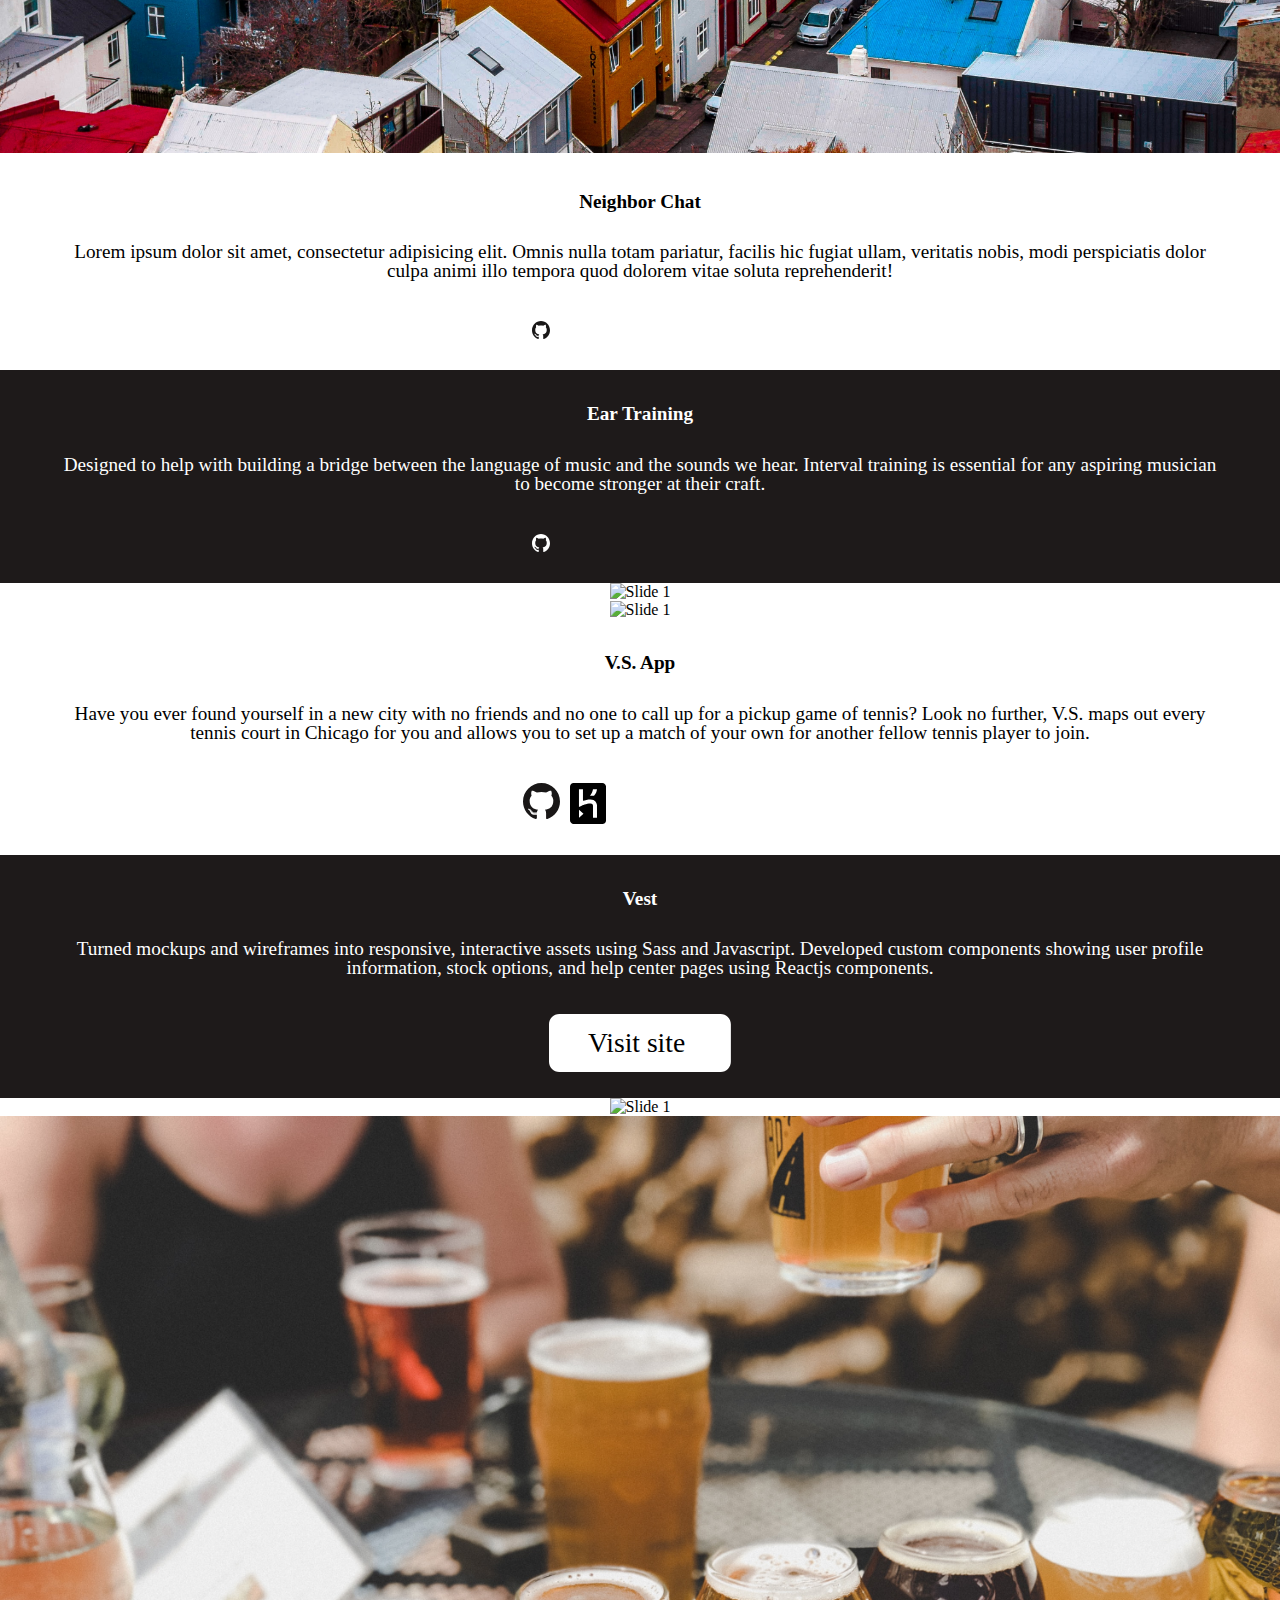
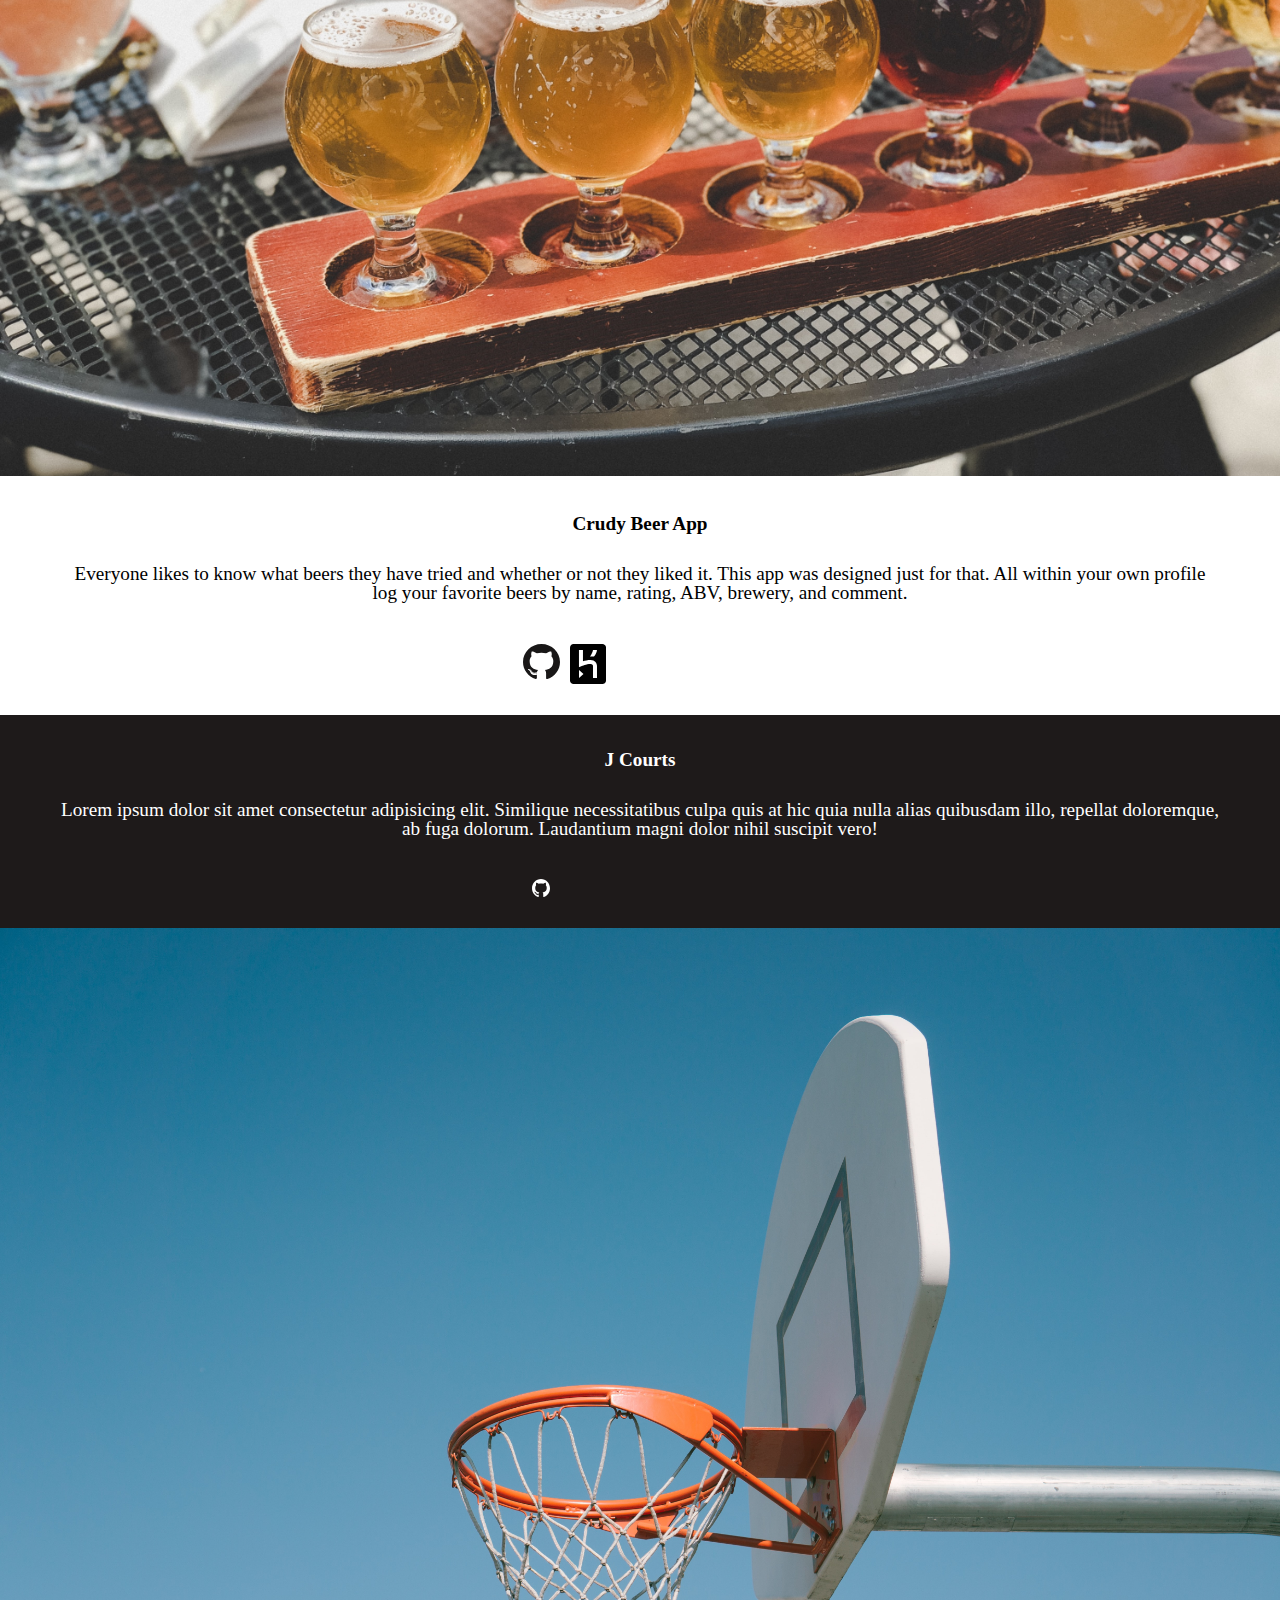
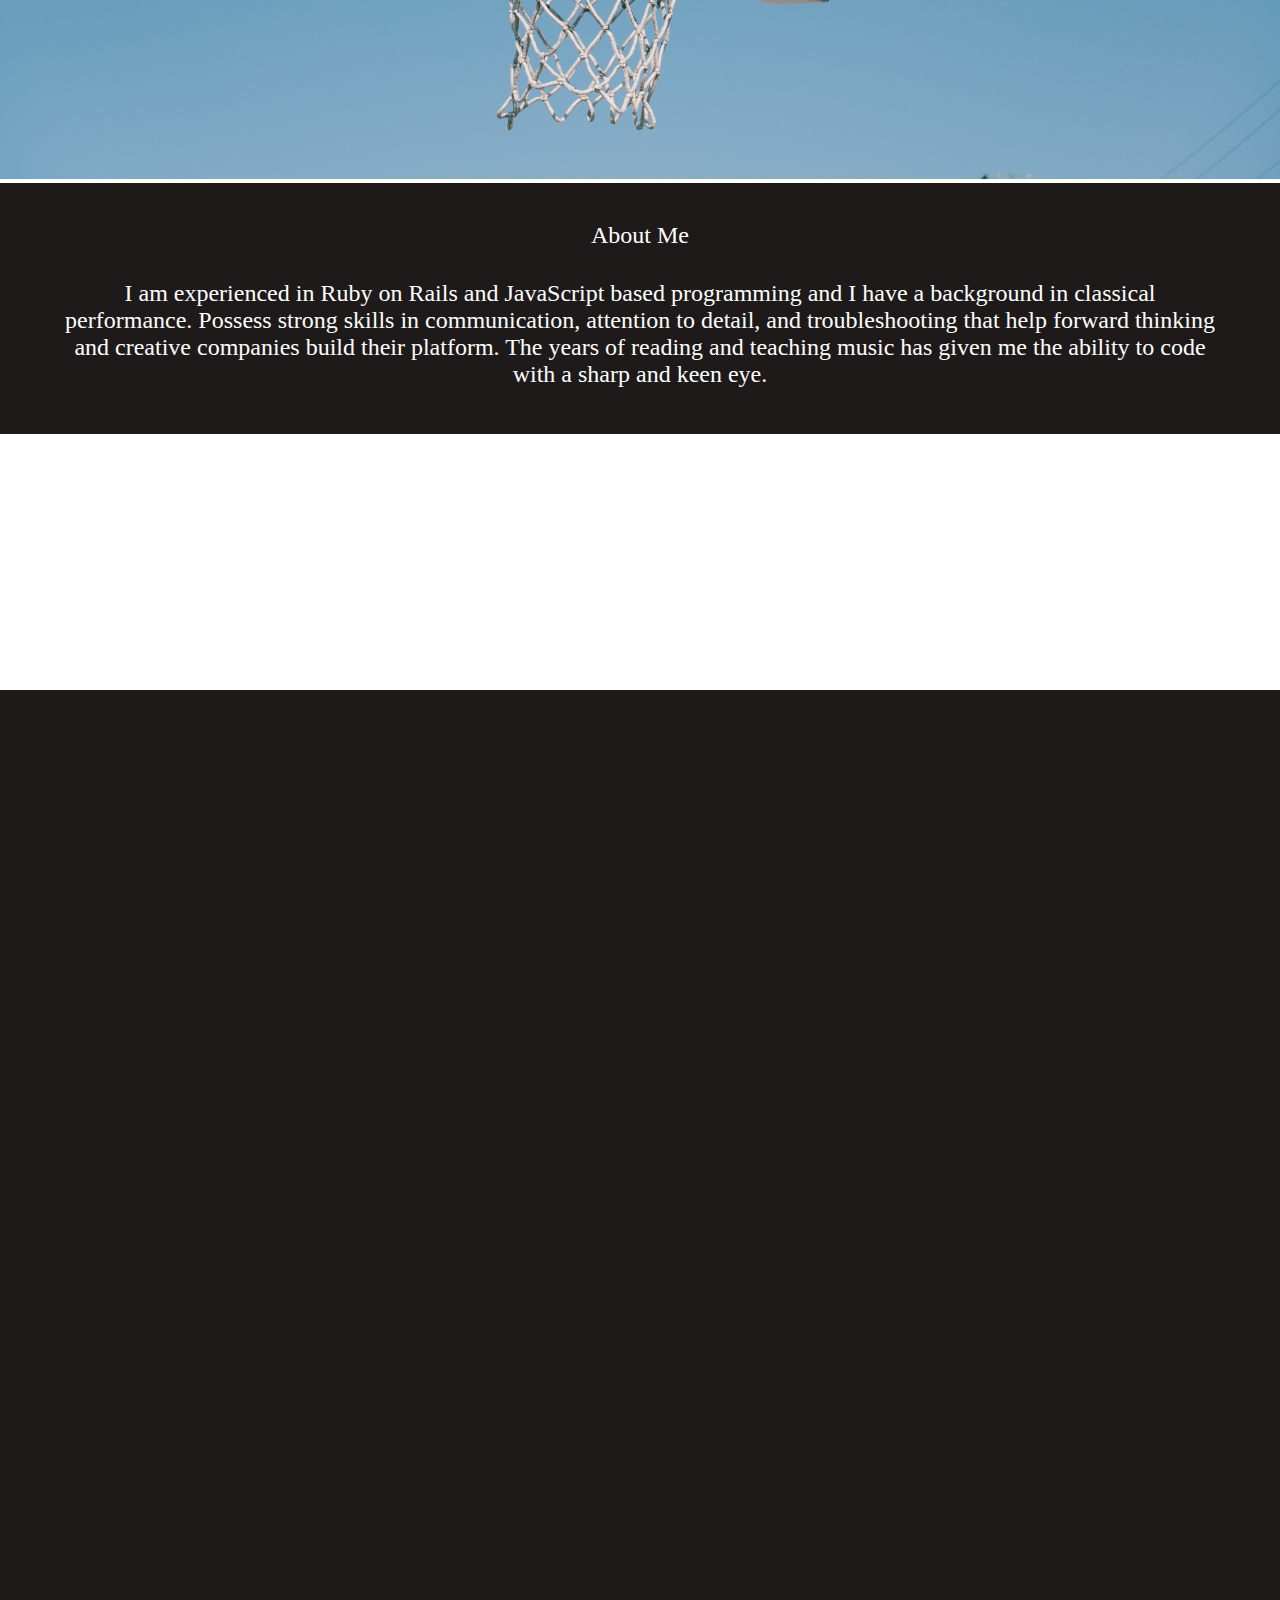
==== commit 0ff3d54e: "added jcourts img to projects" ====
--- a/index.html
+++ b/index.html
@@ -104,6 +104,210 @@
   
                 <div class="buttonLinks">
                   <div class="col iconLink">
+                    <!-- <p>Front End</p> -->
+                    <a
+                      href="https://github.com/J2b2590/FE-neighborhood-chat"
+                      target="_blank"
+                    >
+                      <img
+                        style="width: 50%"
+                        class="d-inline"
+                        src="assets/logos/githubBlack.svg"
+                      />
+                    </a>
+                  </div>
+                </div>
+              </div>
+            </div>
+          </div>
+        </div>
+      <!-- Neighbor chat end -->
+     
+    <div class="container-fluid">
+      <div class="row no-gutters">
+        <div class="col-md-6 order-md-1 projText">
+          <div class="projSummary">
+            <p>Ear Training</p>
+
+            <div>
+              <div class="projDetail">
+                <p>
+                  Designed to help with building a bridge between the language
+                  of music and the sounds we hear. Interval training is
+                  essential for any aspiring musician to become stronger at
+                  their craft.
+                </p>
+              </div>
+
+              <div class="buttonLinks">
+                <div class="col iconLink">
+                  <a
+                    href="https://j2b2590.github.io/Music_game/"
+                    target="_blank"
+                  >
+                    <img
+                      style="width: 50%"
+                      class="d-inline"
+                      src="assets/logos/githubWhite.svg"
+                    />
+                  </a>
+                </div>
+              </div>
+            </div>
+          </div>
+        </div>
+
+        <div class="col-md-6 order-md-12">
+          <div>
+            <img
+              class="vsImg"
+              src="assets/earTraining/music1.jpg"
+              alt="Slide 1"
+            />
+          </div>
+        </div>
+      </div>
+      <!-- ---------------End of Ear Training -->
+
+      <div class="row no-gutters">
+        <div class="col-md-6">
+          <div>
+            <img class="vsImg" src="assets/tennis/tennis1.jpg" alt="Slide 1" />
+          </div>
+        </div>
+
+        <div class="col-md-6 right">
+          <div class="projSummary">
+            <p style="color: black">V.S. App</p>
+
+            <div>
+              <div class="projDetail">
+                <p style="color: black">
+                  Have you ever found yourself in a new city with no friends and
+                  no one to call up for a pickup game of tennis? Look no
+                  further, V.S. maps out every tennis court in Chicago for you
+                  and allows you to set up a match of your own for another
+                  fellow tennis player to join.
+                </p>
+              </div>
+
+              <div class="buttonLinks">
+                <div class="col iconLink">
+                  <a href="https://github.com/J2b2590/V.S." target="_blank">
+                    <img class="d-inline" src="assets/logos/githubBlack.svg" />
+                  </a>
+                </div>
+
+                <div class="col iconLink">
+                  <a
+                    href="https://sheltered-oasis-24789.herokuapp.com/"
+                    target="_blank"
+                  >
+                    <img class="d-inline" src="assets/logos/herokuBlack.svg" />
+                  </a>
+                </div>
+              </div>
+            </div>
+          </div>
+        </div>
+      </div>
+
+      <!-- ------------------------------End of VS App -->
+
+      <div class="row no-gutters">
+        <div class="col-md-6 projText">
+          <div class="projSummary">
+            <p>Vest</p>
+            <div>
+              <div class="projDetail">
+                <p>
+                  Turned mockups and wireframes into responsive, interactive
+                  assets using Sass and Javascript. Developed custom components
+                  showing user profile information, stock options, and help
+                  center pages using Reactjs components.
+                </p>
+              </div>
+
+              <div class="col-md-6 iconLink cta">
+                <!-- class iconLink is making cta button small -->
+                <a href="https://www.vesthq.com/" target="_blank">
+                  <img src="assets/CTA_buttons/ctaWhite.svg" />
+                </a>
+              </div>
+            </div>
+          </div>
+        </div>
+
+        <div class="col-md-6">
+          <div>
+            <img class="vsImg" src="assets/vest/vest.jpg" alt="Slide 1" />
+          </div>
+        </div>
+      </div>
+
+      <!-- -------------------------------End - VEST -->
+
+      <div class="row no-gutters">
+        <div class="col-md-6">
+          <div>
+            <img class="vsImg" src="assets/beer/beer.jpg" alt="Slide 1" />
+          </div>
+        </div>
+
+        <div class="col-md-6 right">
+          <div class="projSummary">
+            <p style="color: black">Crudy Beer App</p>
+
+            <div>
+              <div class="projDetail">
+                <p style="color: black">
+                  Everyone likes to know what beers they have tried and whether
+                  or not they liked it. This app was designed just for that. All
+                  within your own profile log your favorite beers by name,
+                  rating, ABV, brewery, and comment.
+                </p>
+              </div>
+
+              <div class="buttonLinks">
+                <div class="col iconLink">
+                  <a
+                    href="https://github.com/J2b2590/CRUDyBeer"
+                    target="_blank"
+                  >
+                    <img class="d-inline" src="assets/logos/githubBlack.svg" />
+                  </a>
+                </div>
+
+                <div class="col iconLink">
+                  <a href="https://crudybeer.herokuapp.com/" target="_blank">
+                    <img class="d-inline" src="assets/logos/herokuBlack.svg" />
+                  </a>
+                </div>
+              </div>
+            </div>
+          </div>
+        </div>
+      </div>
+
+      <!-- ------------------------------------------------- End - Crudy Beer App -->
+       <!-- J COURTS START -->
+       <div class="container-fluid">
+        <div class="row no-gutters">
+          <div class="col-md-6 order-md-1 projText">
+            <div class="projSummary">
+              <p>J Courts</p>
+  
+              <div>
+                <div class="projDetail">
+                  <p>
+                    Lorem ipsum dolor sit amet consectetur adipisicing elit. Similique necessitatibus 
+                     culpa quis at hic quia nulla alias 
+                    quibusdam illo, repellat doloremque, ab fuga dolorum. Laudantium magni dolor nihil suscipit vero!  
+                  </p>
+                </div>
+  
+                <div class="buttonLinks">
+                  <div class="col iconLink">
                     <a
                       href="https://j2b2590.github.io/Music_game/"
                       target="_blank"
@@ -119,177 +323,20 @@
               </div>
             </div>
           </div>
-        </div>
-      <!-- Neighbor chat end -->
-    
-
-    <div class="container-fluid">
-      <div class="row no-gutters">
-        <div class="col-md-6 order-md-1 projText">
-          <div class="projSummary">
-            <p>Ear Training</p>
-
-            <div>
-              <div class="projDetail">
-                <p>
-                  Designed to help with building a bridge between the language
-                  of music and the sounds we hear. Interval training is
-                  essential for any aspiring musician to become stronger at
-                  their craft.
-                </p>
-              </div>
-
-              <div class="buttonLinks">
-                <div class="col iconLink">
-                  <a
-                    href="https://j2b2590.github.io/Music_game/"
-                    target="_blank"
-                  >
-                    <img
-                      style="width: 50%"
-                      class="d-inline"
-                      src="assets/logos/githubWhite.svg"
-                    />
-                  </a>
-                </div>
-              </div>
-            </div>
-          </div>
-        </div>
-
-        <div class="col-md-6 order-md-12">
-          <div>
-            <img
-              class="vsImg"
-              src="assets/earTraining/music1.jpg"
-              alt="Slide 1"
-            />
-          </div>
-        </div>
-      </div>
-      <!-- ---------------End of Ear Training -->
-
-      <div class="row no-gutters">
-        <div class="col-md-6">
-          <div>
-            <img class="vsImg" src="assets/tennis/tennis1.jpg" alt="Slide 1" />
-          </div>
-        </div>
-
-        <div class="col-md-6 right">
-          <div class="projSummary">
-            <p style="color: black">V.S. App</p>
-
-            <div>
-              <div class="projDetail">
-                <p style="color: black">
-                  Have you ever found yourself in a new city with no friends and
-                  no one to call up for a pickup game of tennis? Look no
-                  further, V.S. maps out every tennis court in Chicago for you
-                  and allows you to set up a match of your own for another
-                  fellow tennis player to join.
-                </p>
-              </div>
-
-              <div class="buttonLinks">
-                <div class="col iconLink">
-                  <a href="https://github.com/J2b2590/V.S." target="_blank">
-                    <img class="d-inline" src="assets/logos/githubBlack.svg" />
-                  </a>
-                </div>
-
-                <div class="col iconLink">
-                  <a
-                    href="https://sheltered-oasis-24789.herokuapp.com/"
-                    target="_blank"
-                  >
-                    <img class="d-inline" src="assets/logos/herokuBlack.svg" />
-                  </a>
-                </div>
-              </div>
-            </div>
-          </div>
-        </div>
-      </div>
-
-      <!-- ------------------------------End of VS App -->
-
-      <div class="row no-gutters">
-        <div class="col-md-6 projText">
-          <div class="projSummary">
-            <p>Vest</p>
-            <div>
-              <div class="projDetail">
-                <p>
-                  Turned mockups and wireframes into responsive, interactive
-                  assets using Sass and Javascript. Developed custom components
-                  showing user profile information, stock options, and help
-                  center pages using Reactjs components.
-                </p>
-              </div>
-
-              <div class="col-md-6 iconLink cta">
-                <!-- class iconLink is making cta button small -->
-                <a href="https://www.vesthq.com/" target="_blank">
-                  <img src="assets/CTA_buttons/ctaWhite.svg" />
-                </a>
-              </div>
-            </div>
-          </div>
-        </div>
-
-        <div class="col-md-6">
-          <div>
-            <img class="vsImg" src="assets/vest/vest.jpg" alt="Slide 1" />
-          </div>
-        </div>
-      </div>
-
-      <!-- -------------------------------End - VEST -->
-
-      <div class="row no-gutters">
-        <div class="col-md-6">
-          <div>
-            <img class="vsImg" src="assets/beer/beer.jpg" alt="Slide 1" />
-          </div>
-        </div>
-
-        <div class="col-md-6 right">
-          <div class="projSummary">
-            <p style="color: black">Crudy Beer App</p>
-
-            <div>
-              <div class="projDetail">
-                <p style="color: black">
-                  Everyone likes to know what beers they have tried and whether
-                  or not they liked it. This app was designed just for that. All
-                  within your own profile log your favorite beers by name,
-                  rating, ABV, brewery, and comment.
-                </p>
-              </div>
-
-              <div class="buttonLinks">
-                <div class="col iconLink">
-                  <a
-                    href="https://github.com/J2b2590/CRUDyBeer"
-                    target="_blank"
-                  >
-                    <img class="d-inline" src="assets/logos/githubBlack.svg" />
-                  </a>
-                </div>
-
-                <div class="col iconLink">
-                  <a href="https://crudybeer.herokuapp.com/" target="_blank">
-                    <img class="d-inline" src="assets/logos/herokuBlack.svg" />
-                  </a>
-                </div>
-              </div>
-            </div>
-          </div>
-        </div>
-      </div>
-
-      <!-- ------------------------------------------------- End - Crudy Beer App -->
+  
+          <div class="col-md-6 order-md-12">
+            <div>
+              <img
+                class="vsImg"
+                src="assets/jcourts/jcourt.jpg"
+                alt="Slide 1"
+              />
+            </div>
+          </div>
+        </div>
+       
+
+      <!-- J COURTS END -->
 
       <!-- -----------------------------------------------About Me -->
 
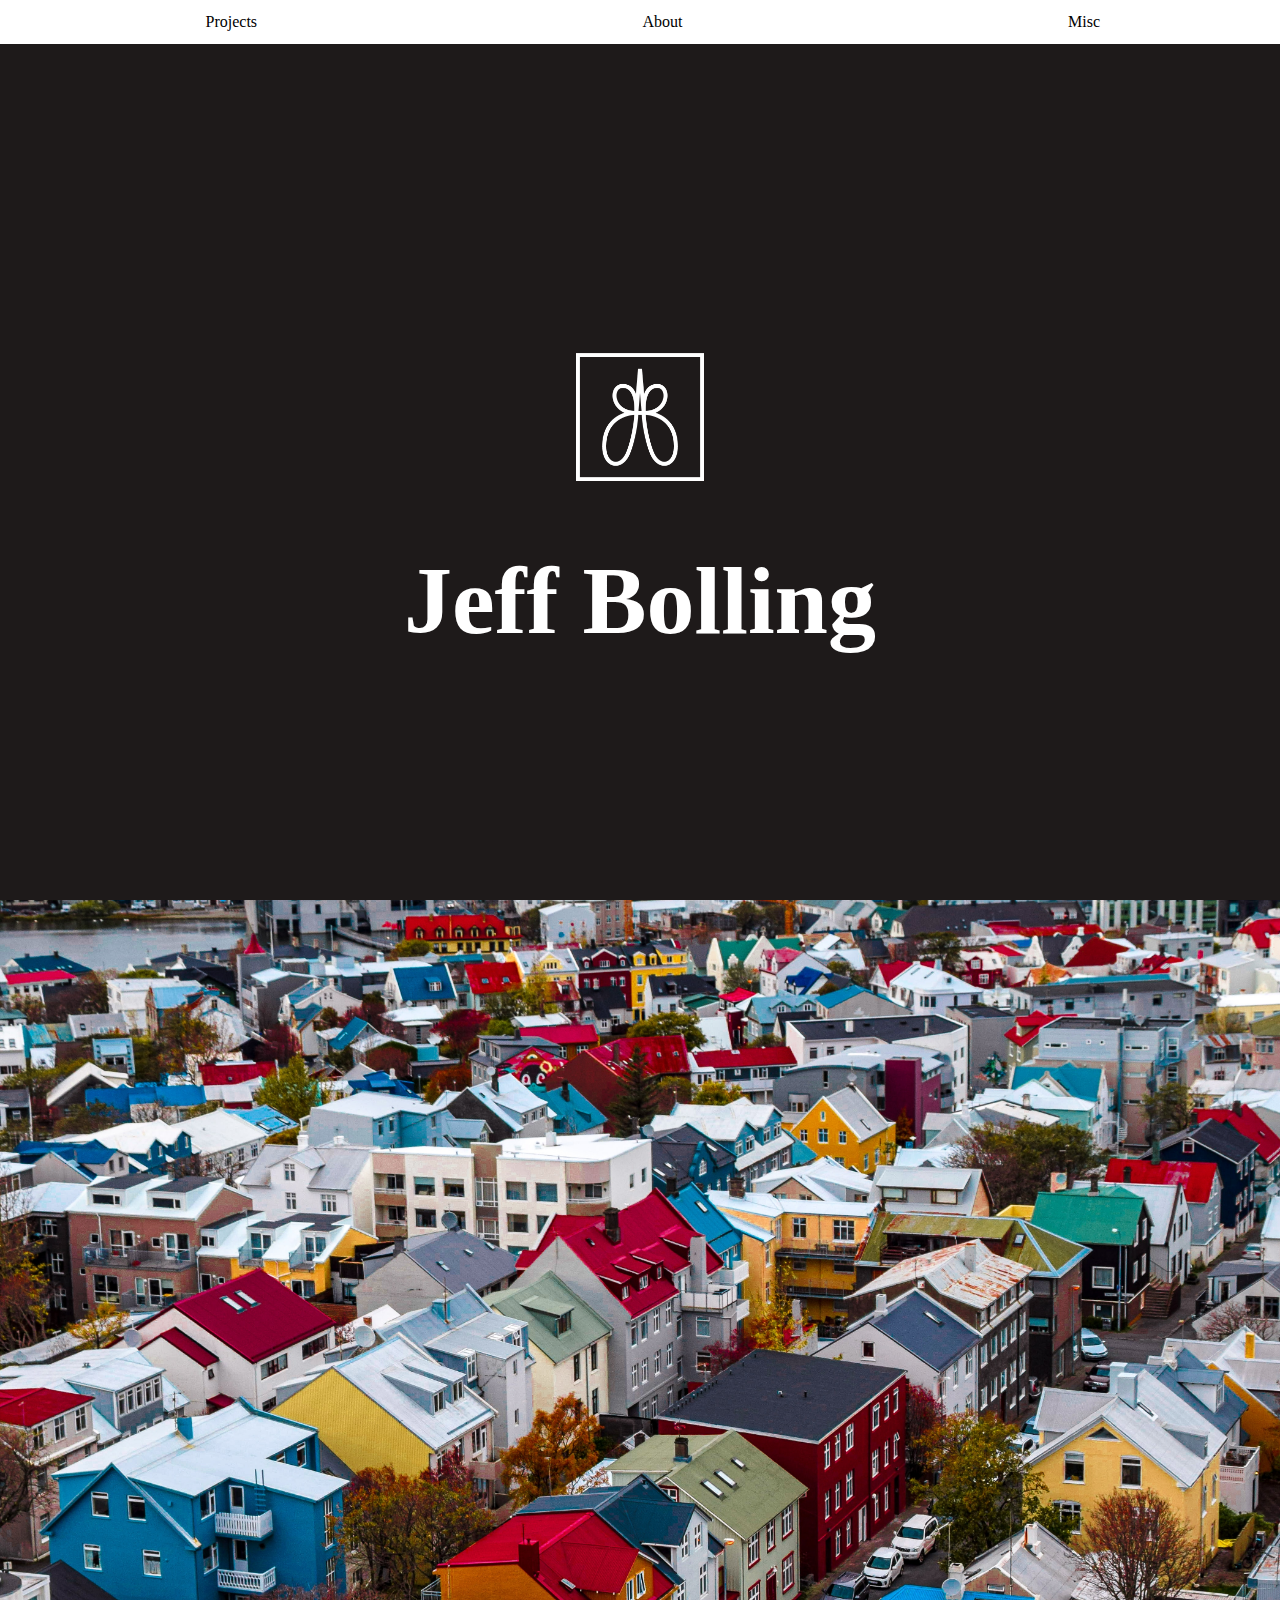
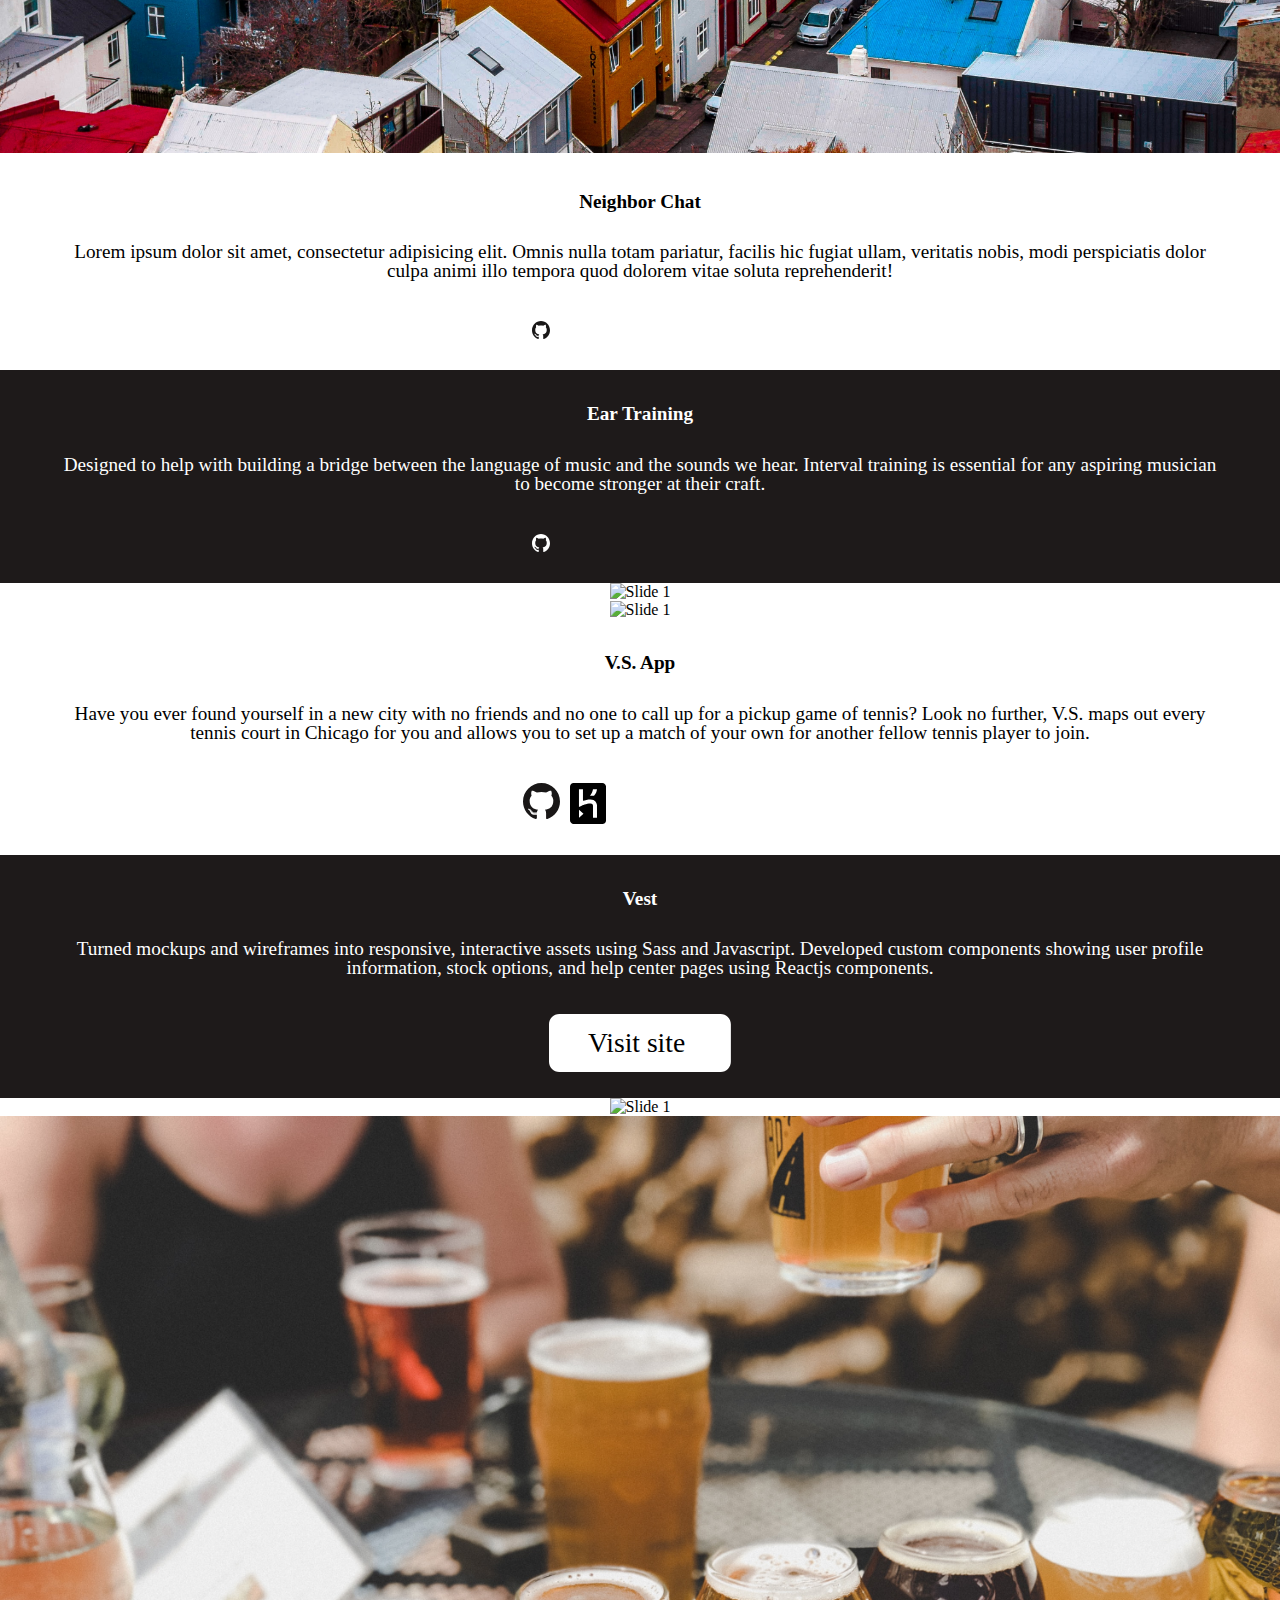
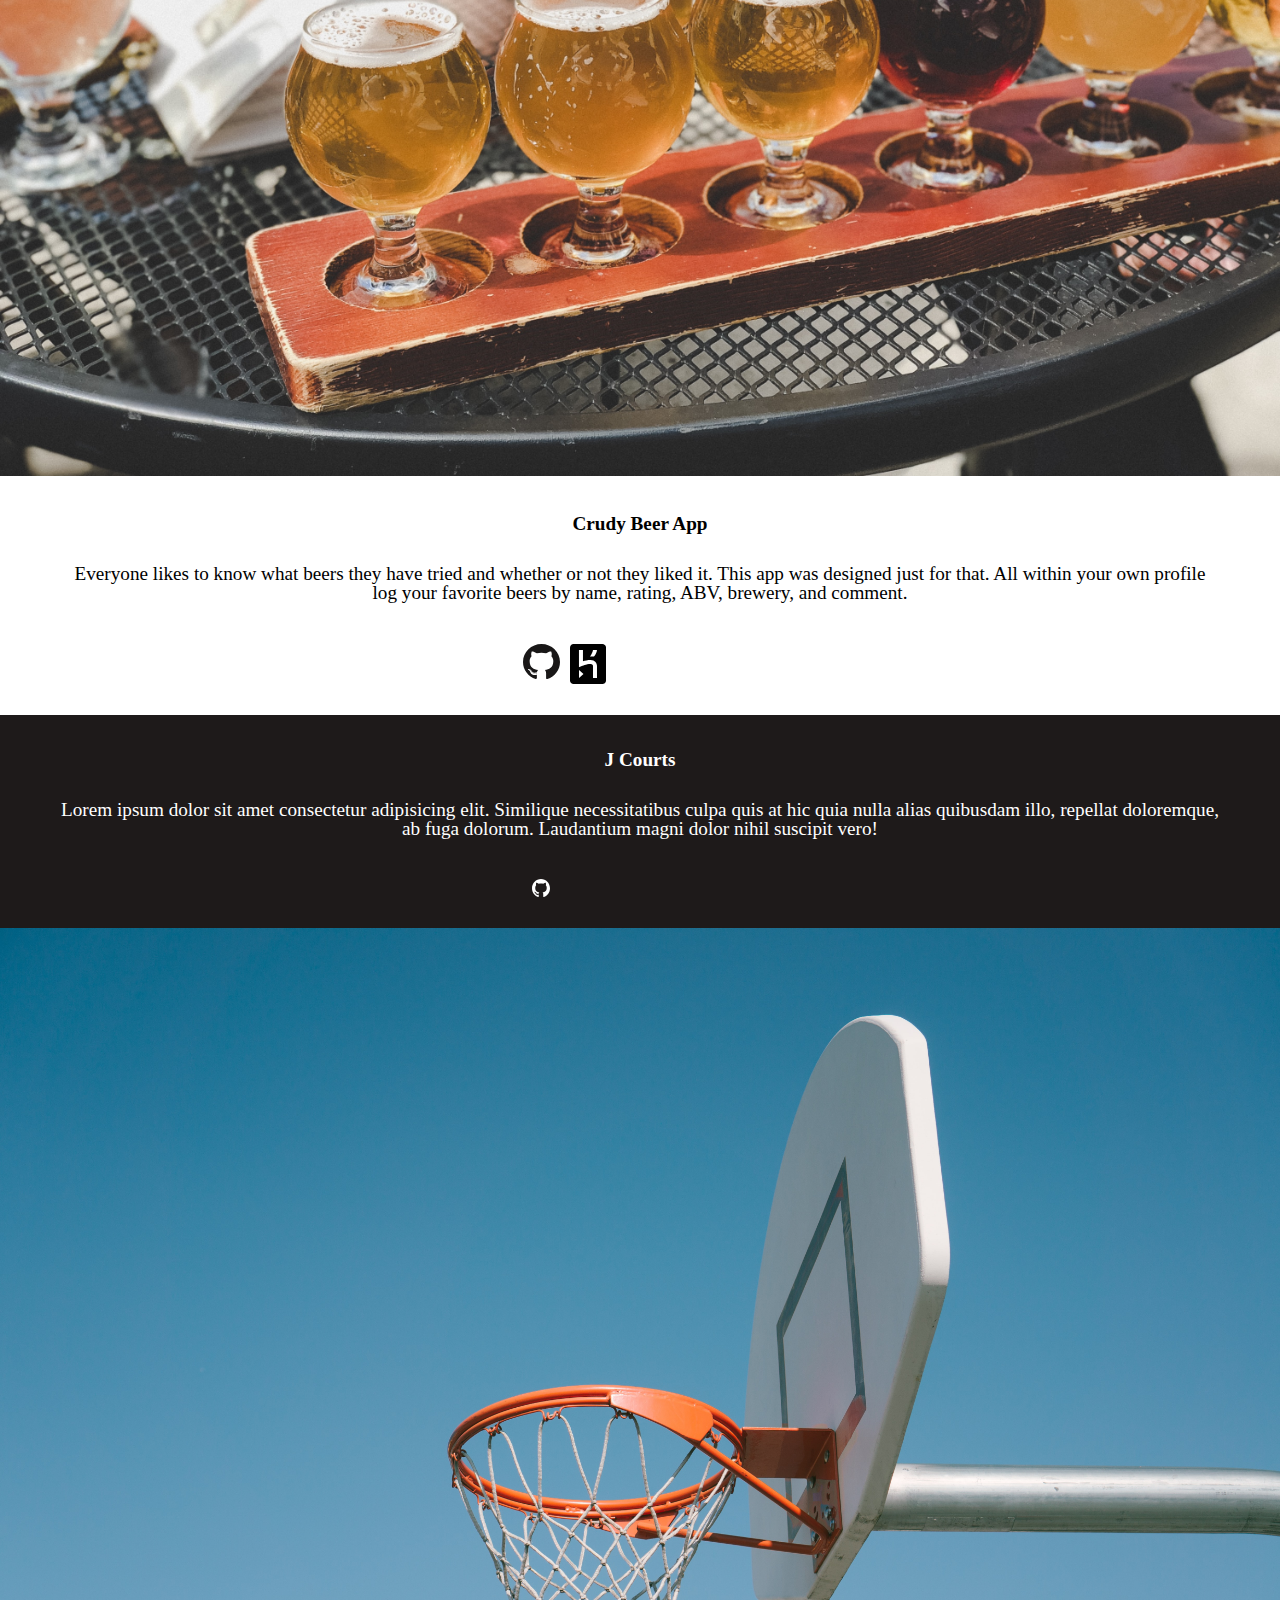
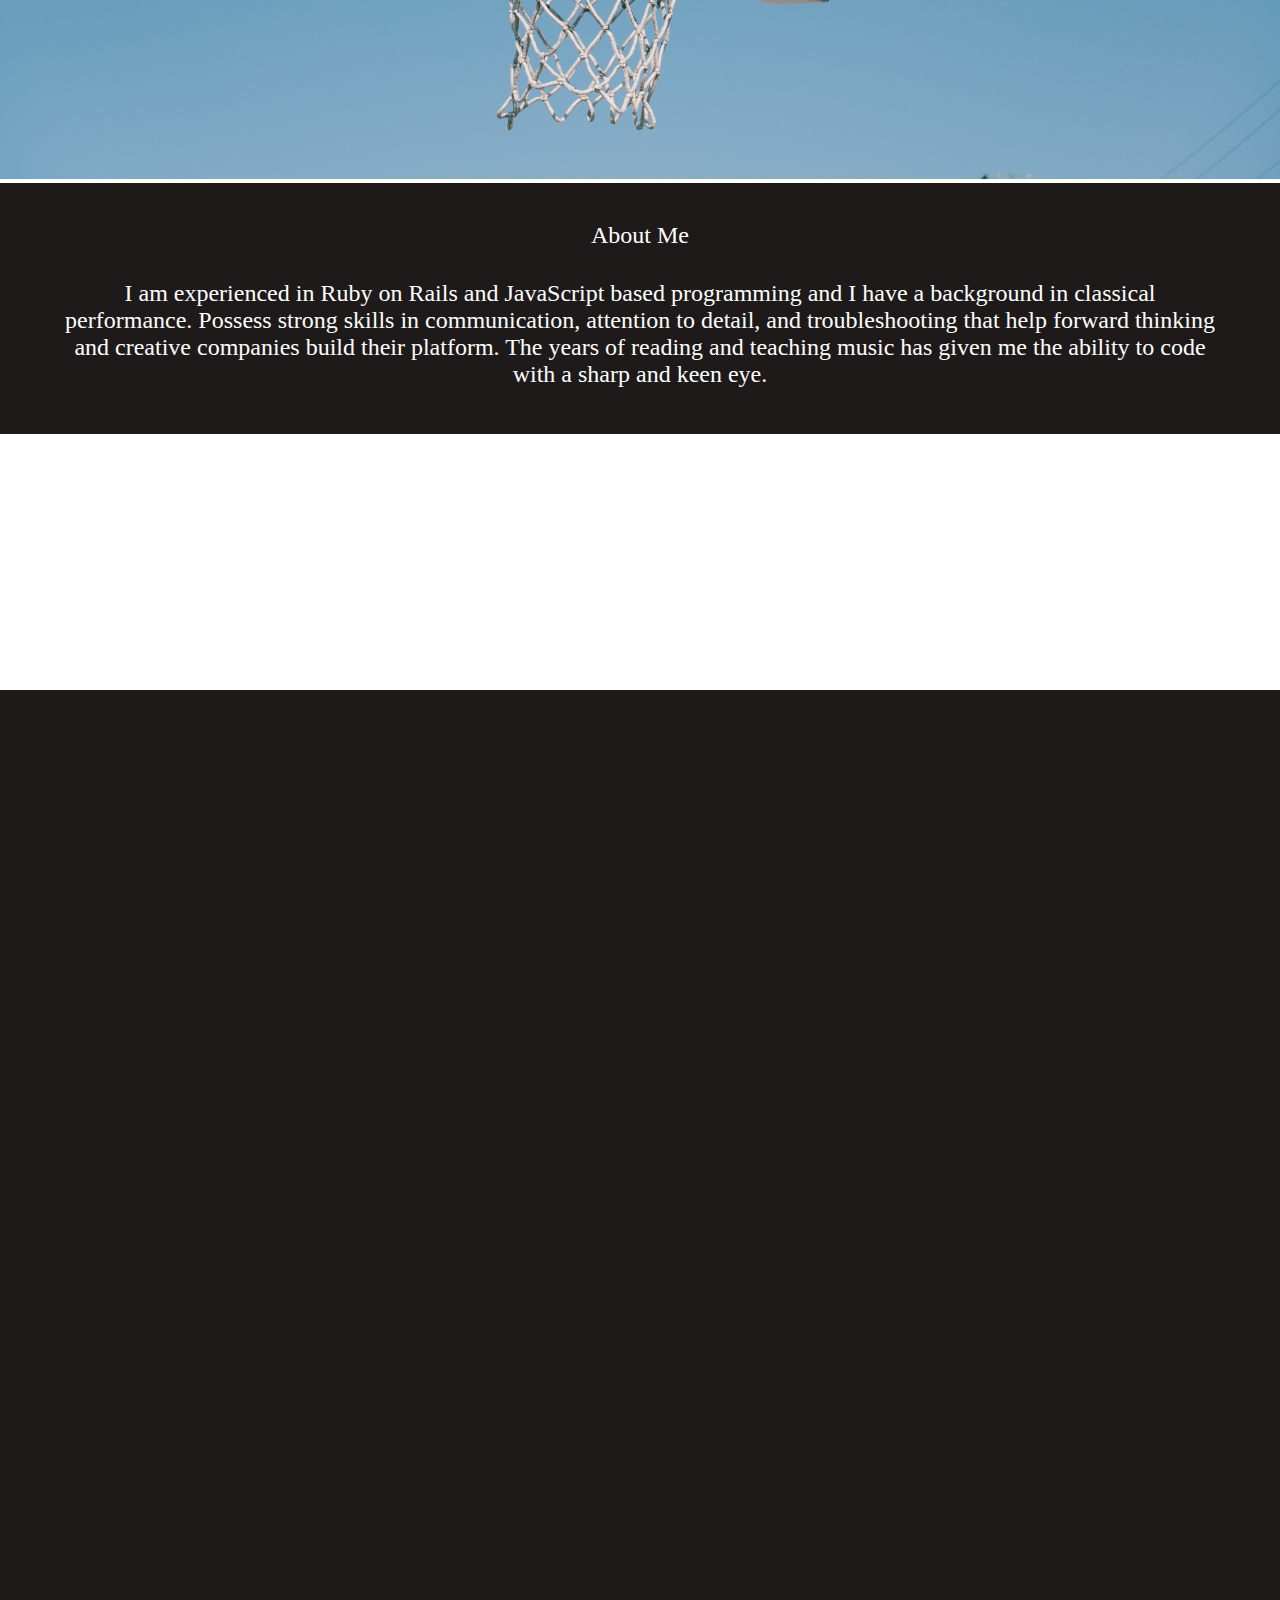
==== commit 17809c63: "designing nav changed buttons to span" ====
--- a/index.html
+++ b/index.html
@@ -24,10 +24,9 @@
   <body>
     <!-- Nav coming soon -->
     <div class="nav">
-      This is nav
-      <button id="projButton">Projects</button>
-      <button id="aboutButton">About</button>
-      <button id="miscButton">Misc</button>
+      <span id="projButton">Projects</span>
+      <span id="aboutButton">About</span>
+      <span id="miscButton">Misc</span>
     </div>
     <!--Navbar-->
 
@@ -80,7 +79,7 @@
 
 
     <!-- Neighbor chat beginning -->
-    <div class="container-fluid">
+    <div class="container-fluid projects">
       <div class="row no-gutters">
         <div class="row no-gutters">
           <div class="col-md-6">
@@ -291,6 +290,7 @@
 
       <!-- ------------------------------------------------- End - Crudy Beer App -->
        <!-- J COURTS START -->
+
        <div class="container-fluid">
         <div class="row no-gutters">
           <div class="col-md-6 order-md-1 projText">
@@ -309,7 +309,7 @@
                 <div class="buttonLinks">
                   <div class="col iconLink">
                     <a
-                      href="https://j2b2590.github.io/Music_game/"
+                      href="https://github.com/J2b2590/Jcourts"
                       target="_blank"
                     >
                       <img
--- a/styles/style.css
+++ b/styles/style.css
@@ -46,10 +46,13 @@
   text-align: center;
   margin: auto;
   width: 100%;
+  padding: 1%;
 }
 
 :is(#projButton, #aboutButton, #miscButton) {
   margin: auto;
+  font-size: 1rem;
+  text-decoration: none;
 }
 
 /*------------------Nav------------------*/
@@ -103,7 +106,7 @@
 .name {
   color: white;
   font-family: Avenir;
-  font-size: 15vh;
+  font-size: 4em;
   text-align: center;
   position: relative;
   top: 25%;
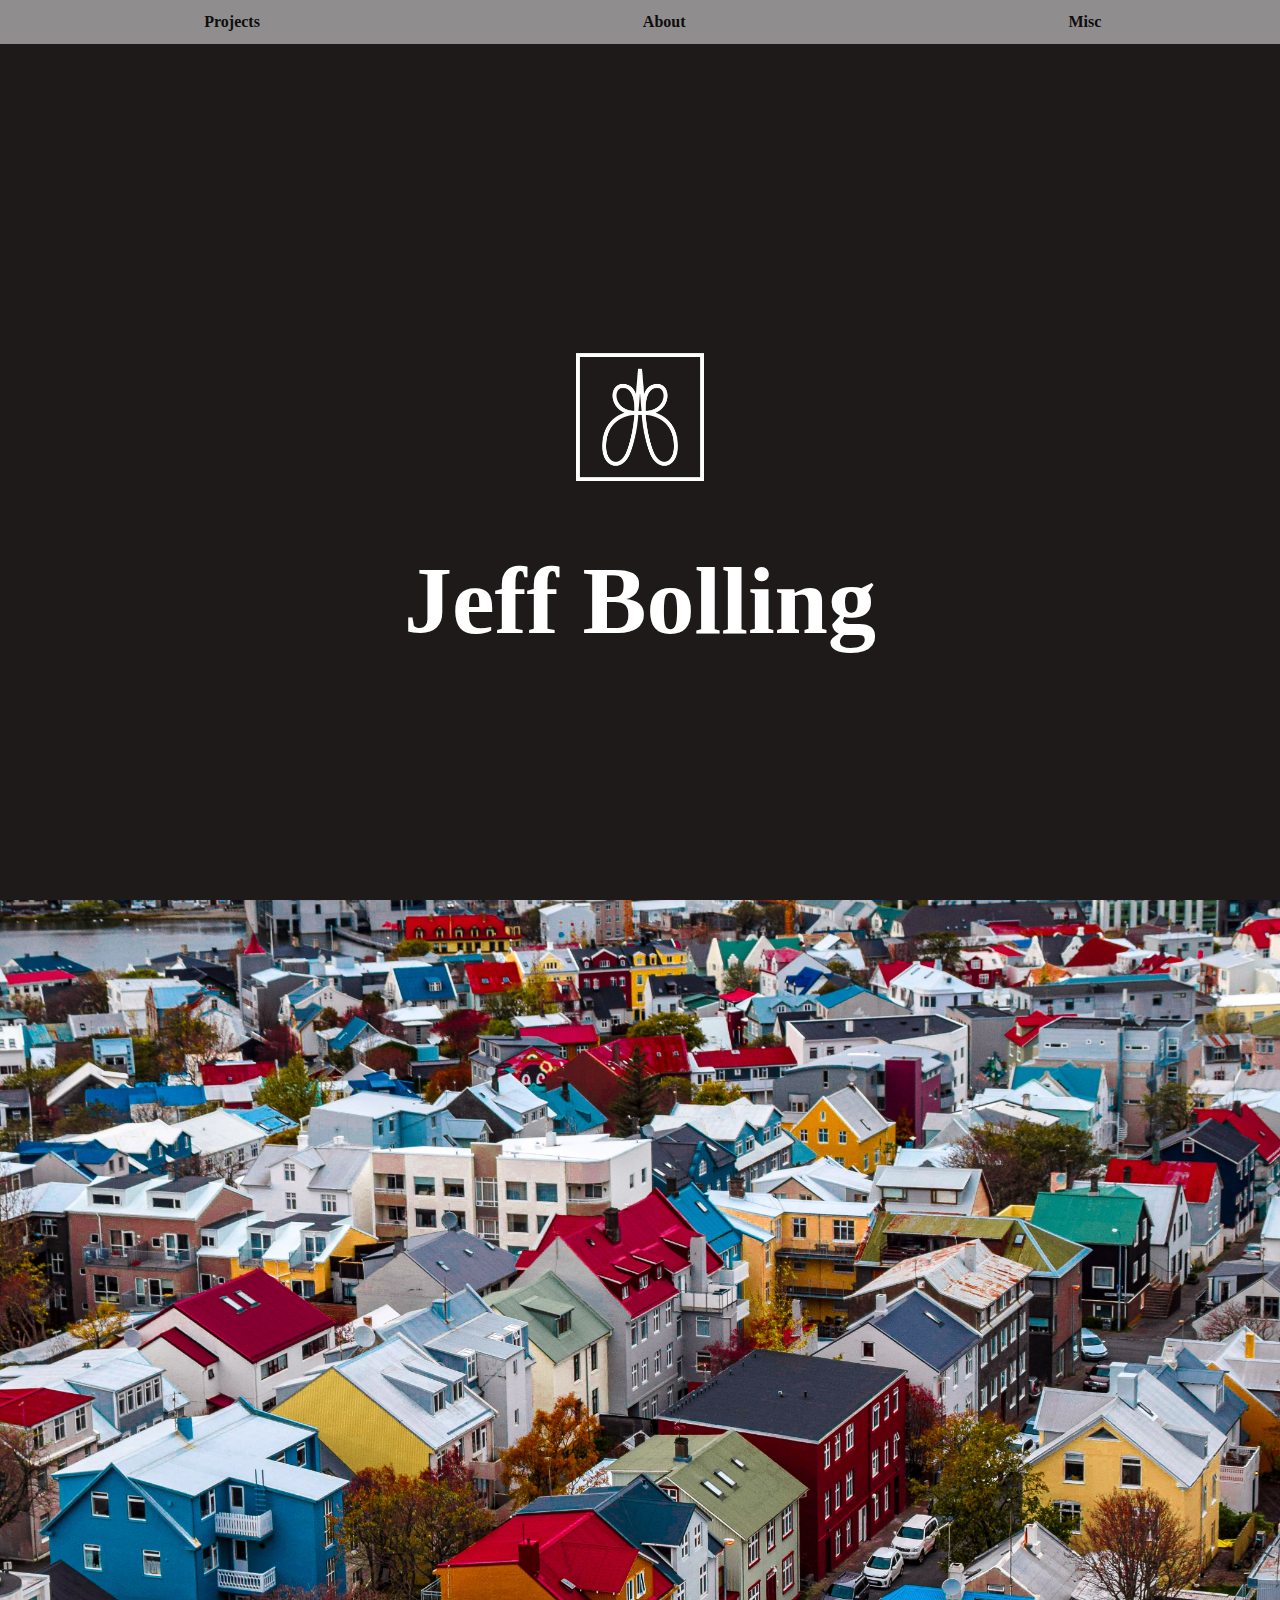
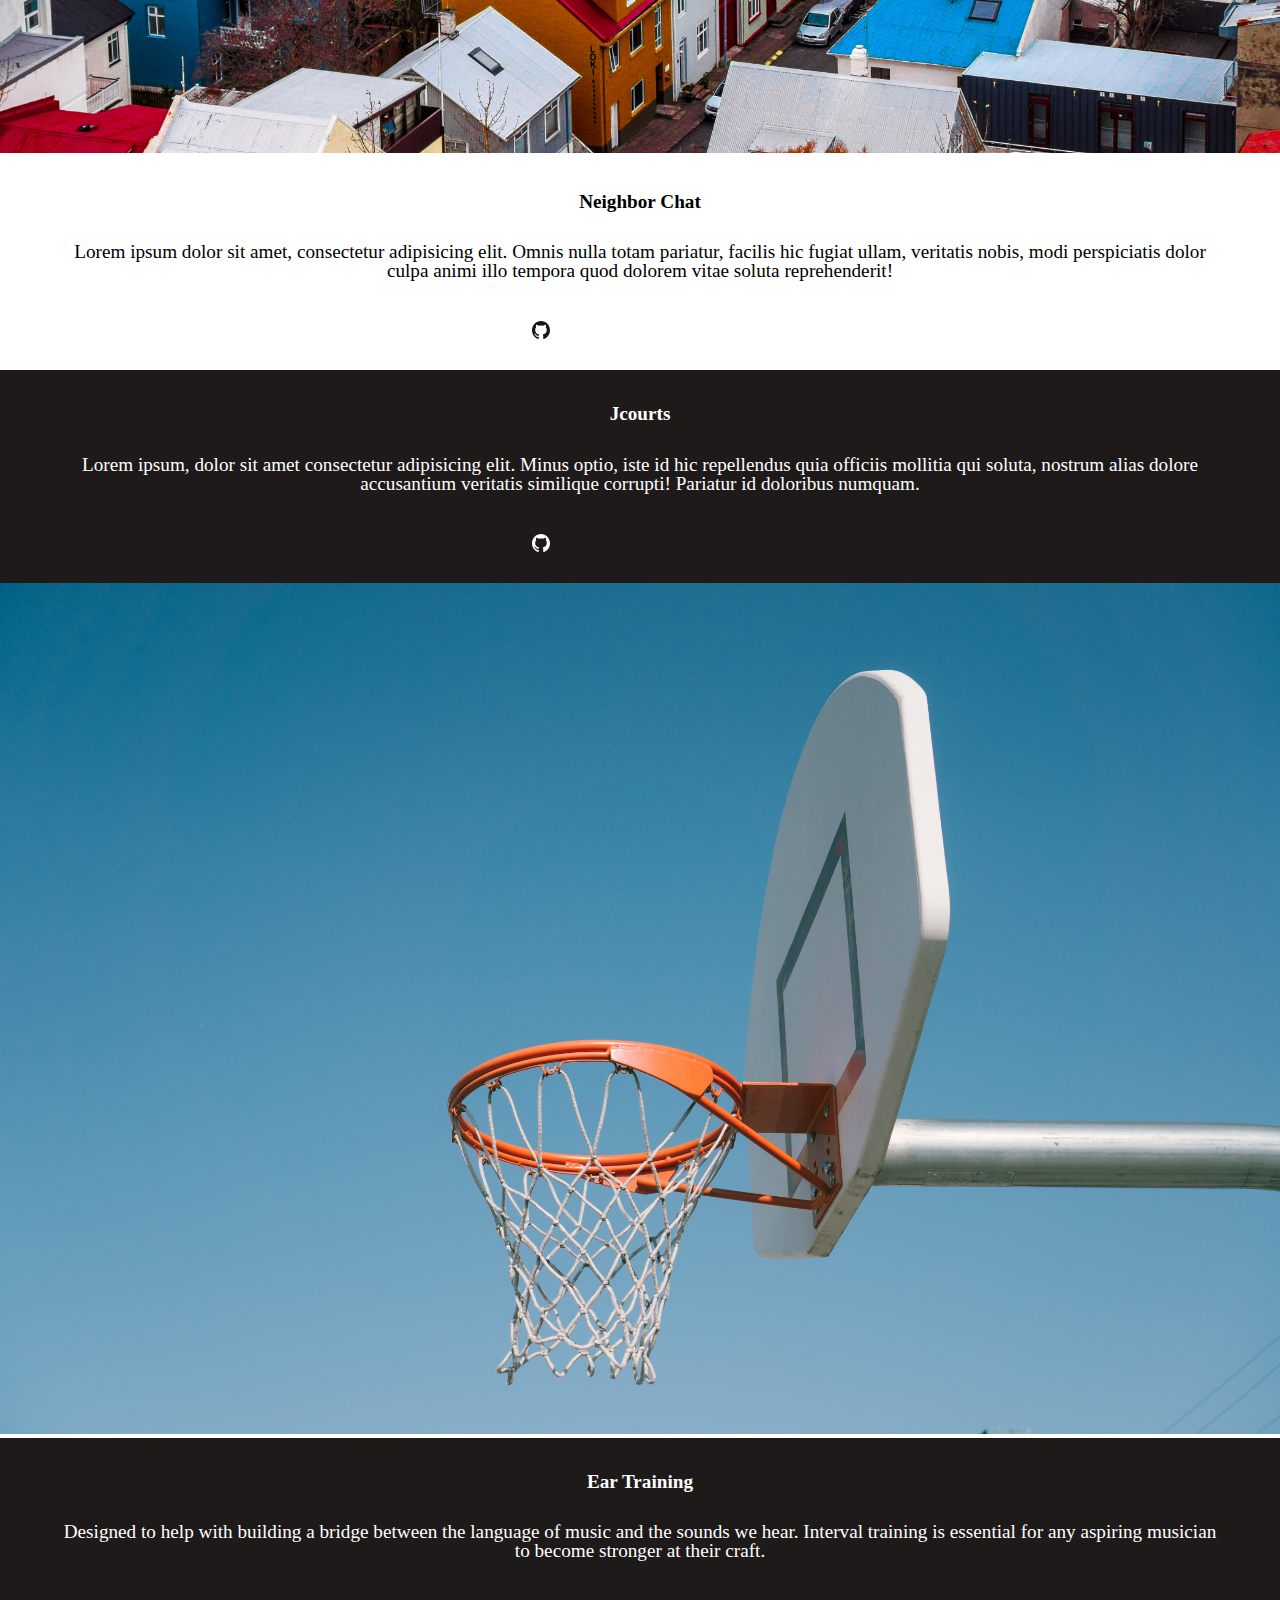
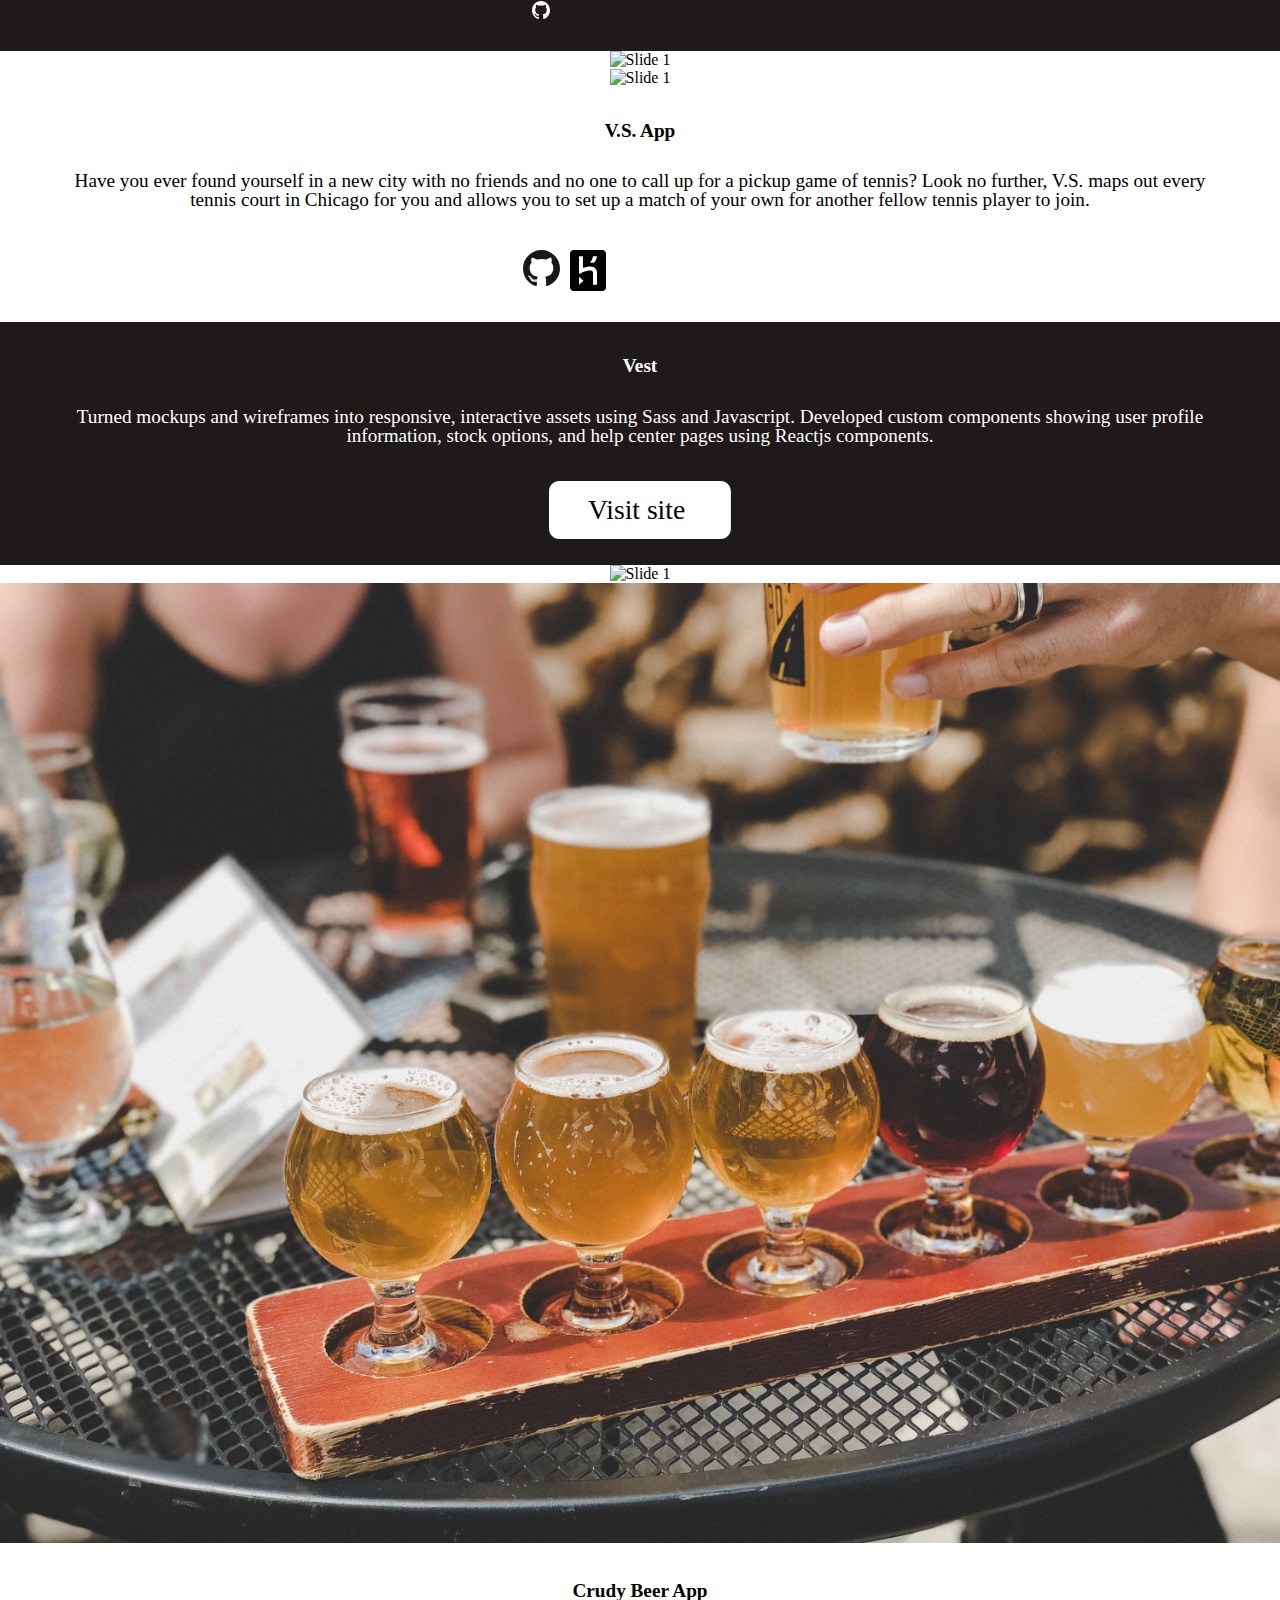
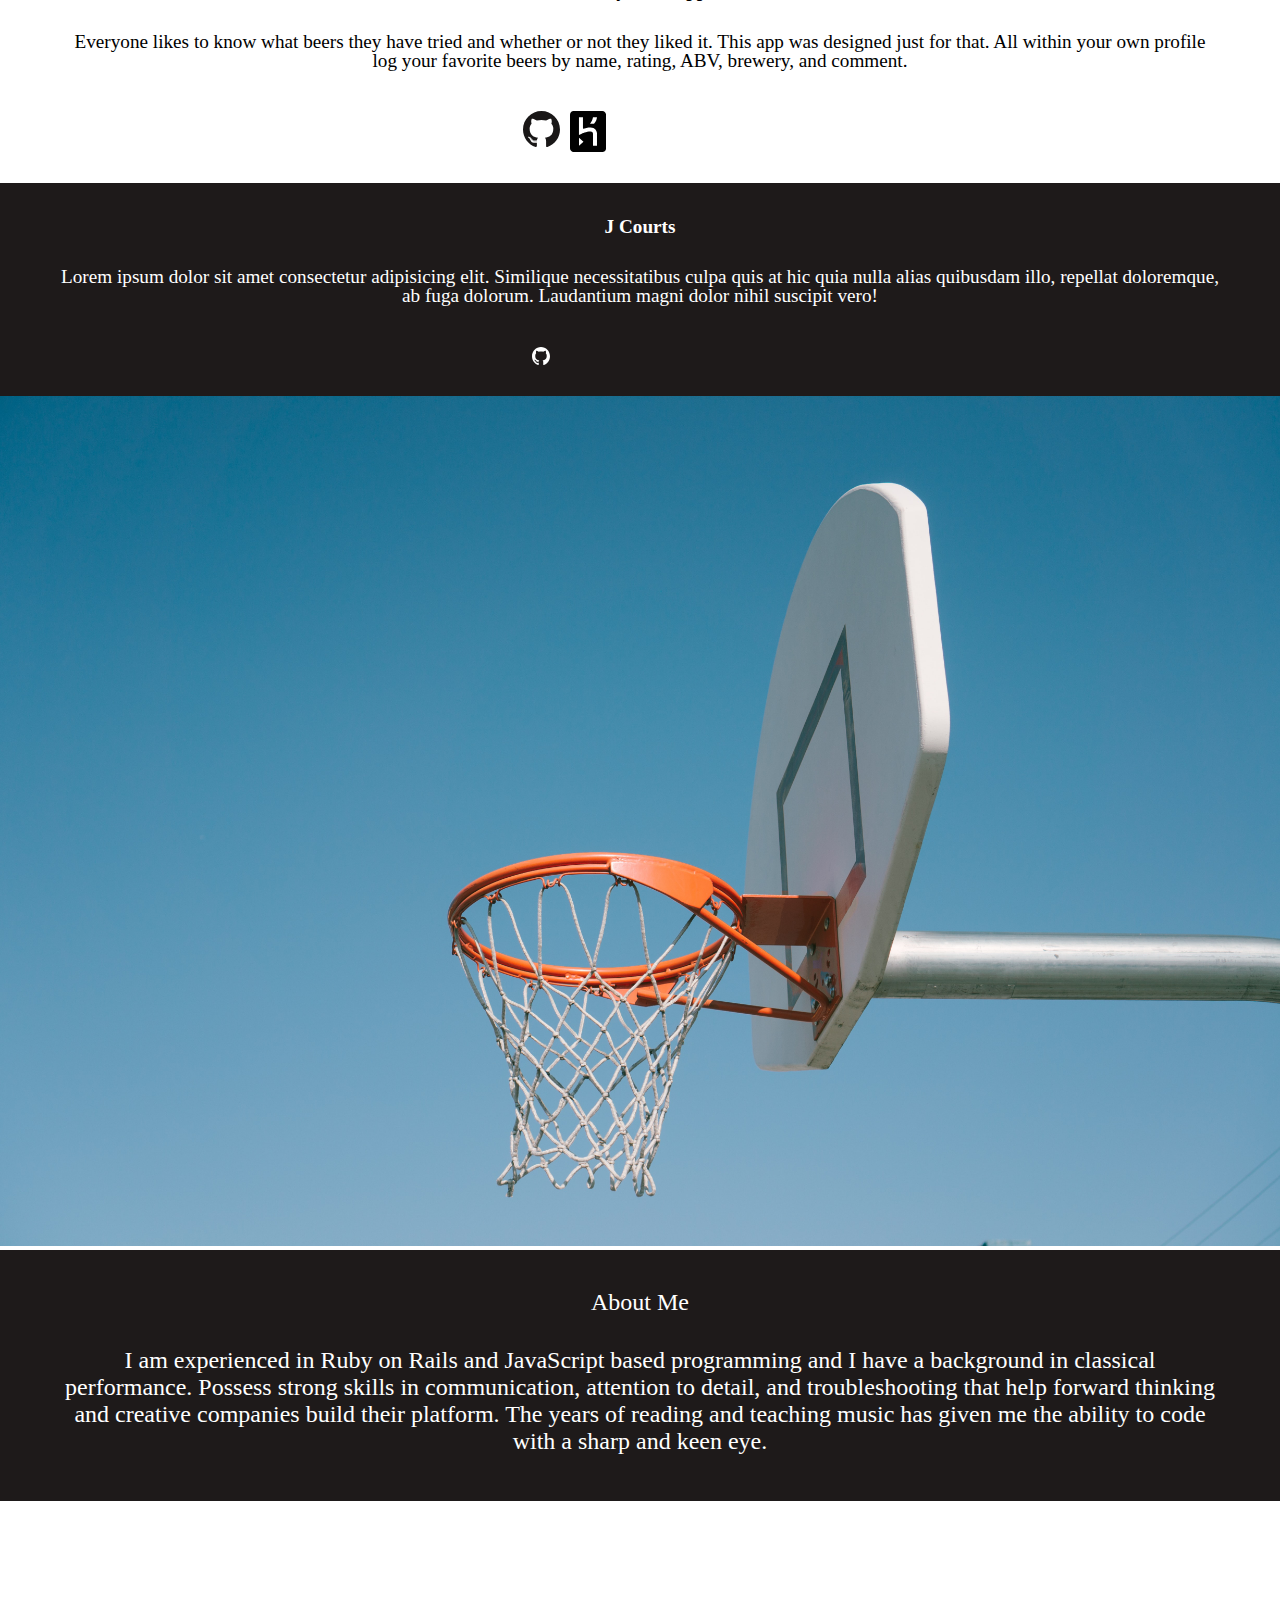
==== commit 26e0dcbf: "neighbor chat and jcourts added" ====
--- a/index.html
+++ b/index.html
@@ -120,7 +120,52 @@
             </div>
           </div>
         </div>
-      <!-- Neighbor chat end -->
+        <!-- neighbot chat  -->
+         <div class="container-fluid">
+      <div class="row no-gutters">
+        <div class="col-md-6 order-md-1 projText">
+          <div class="projSummary">
+            <p>Jcourts</p>
+
+            <div>
+              <div class="projDetail">
+                <p>
+                  Lorem ipsum, dolor sit amet consectetur adipisicing elit. Minus optio, 
+                  iste id hic repellendus quia officiis mollitia qui soluta, 
+                  nostrum alias dolore accusantium veritatis similique corrupti! Pariatur id doloribus numquam.
+                </p>
+              </div>
+
+              <div class="buttonLinks">
+                <div class="col iconLink">
+                  <a
+                    href="https://j2b2590.github.io/Music_game/"
+                    target="_blank"
+                  >
+                    <img
+                      style="width: 50%"
+                      class="d-inline"
+                      src="assets/logos/githubWhite.svg"
+                    />
+                  </a>
+                </div>
+              </div>
+            </div>
+          </div>
+        </div>
+
+        <div class="col-md-6 order-md-12">
+          <div>
+            <img
+              class="vsImg"
+              src="assets/jcourts/jcourt.jpg"
+              alt="Slide 1"
+            />
+          </div>
+        </div>
+      </div>
+        <!-- neighbor chat end -->
+      
      
     <div class="container-fluid">
       <div class="row no-gutters">
--- a/styles/style.css
+++ b/styles/style.css
@@ -41,18 +41,22 @@
   padding-left: 0;
   margin-bottom: 0;
   list-style: none;
-  display: fixe;
   z-index: 1000;
   text-align: center;
   margin: auto;
   width: 100%;
   padding: 1%;
+  opacity: 0.5;
 }
 
 :is(#projButton, #aboutButton, #miscButton) {
   margin: auto;
   font-size: 1rem;
   text-decoration: none;
+  font-weight: 800;
+}
+:is(#projButton, #aboutButton, #miscButton):hover {
+  cursor: grab;
 }
 
 /*------------------Nav------------------*/
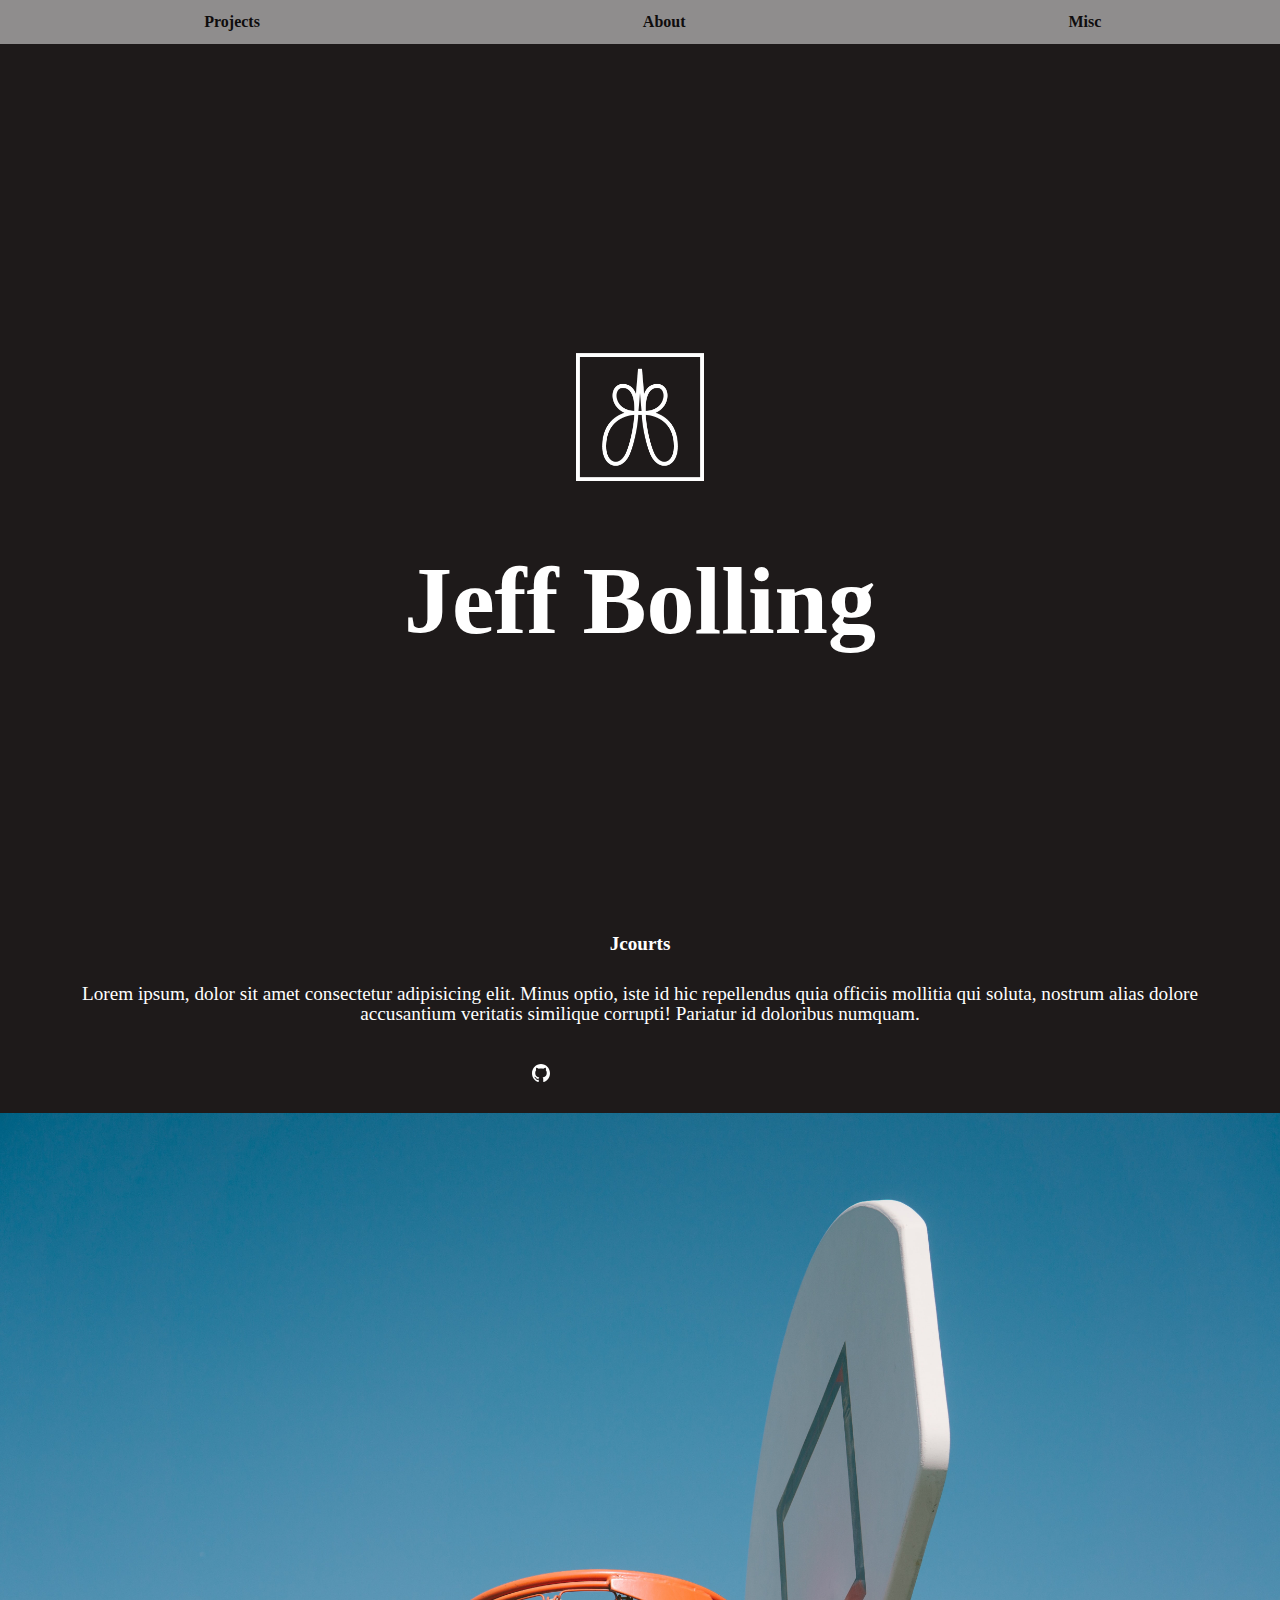
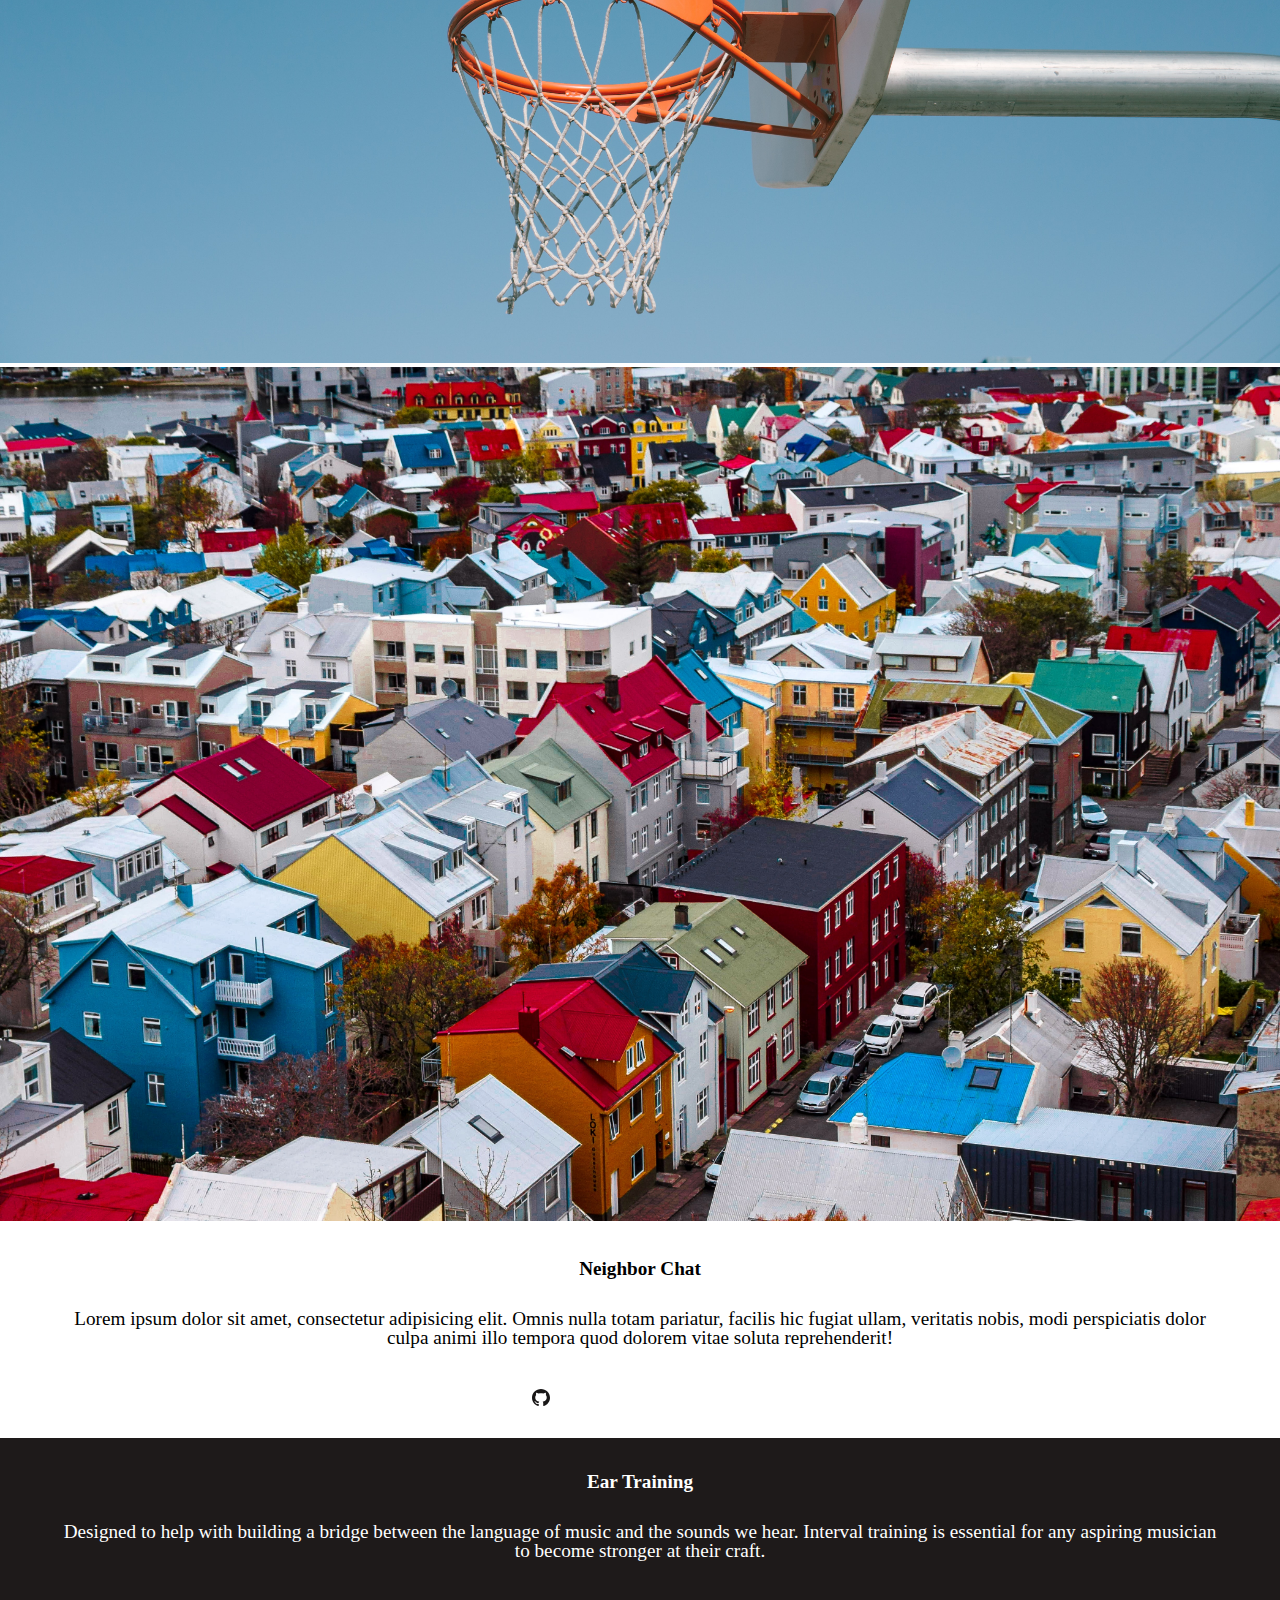
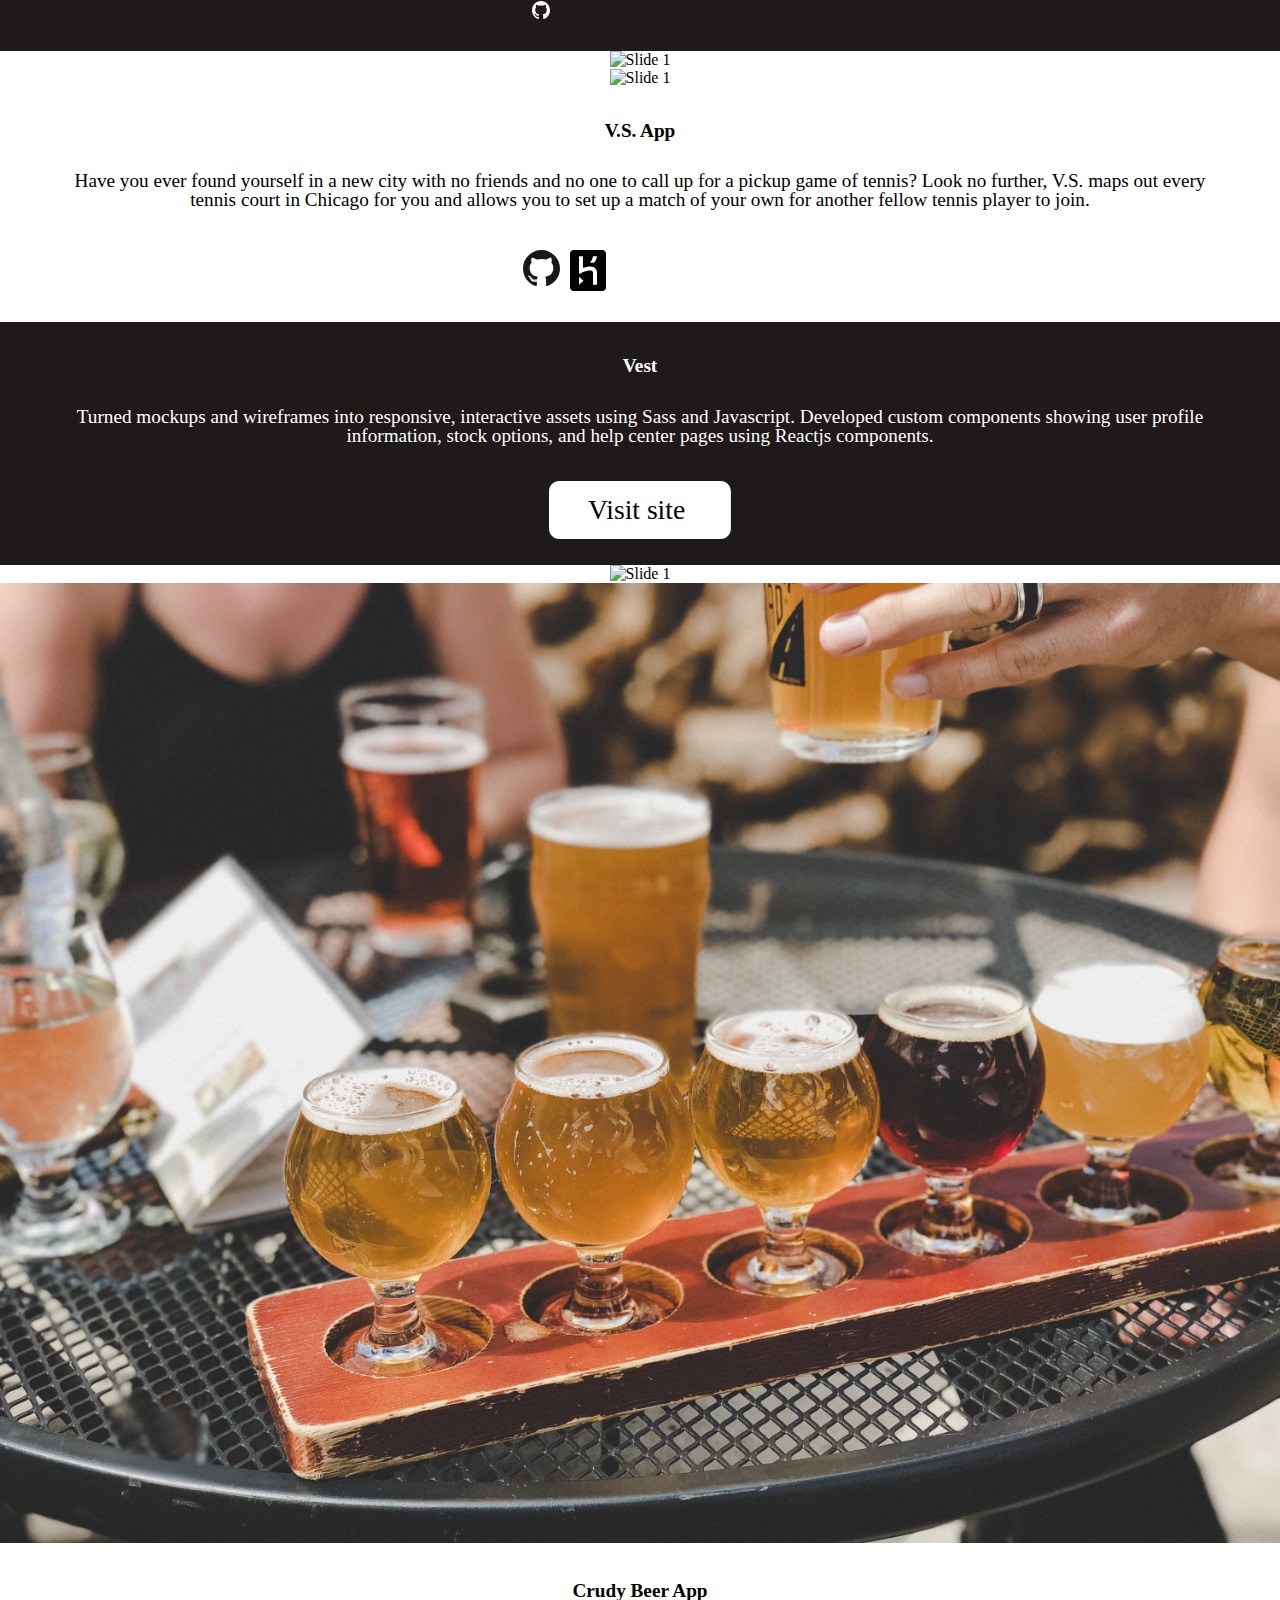
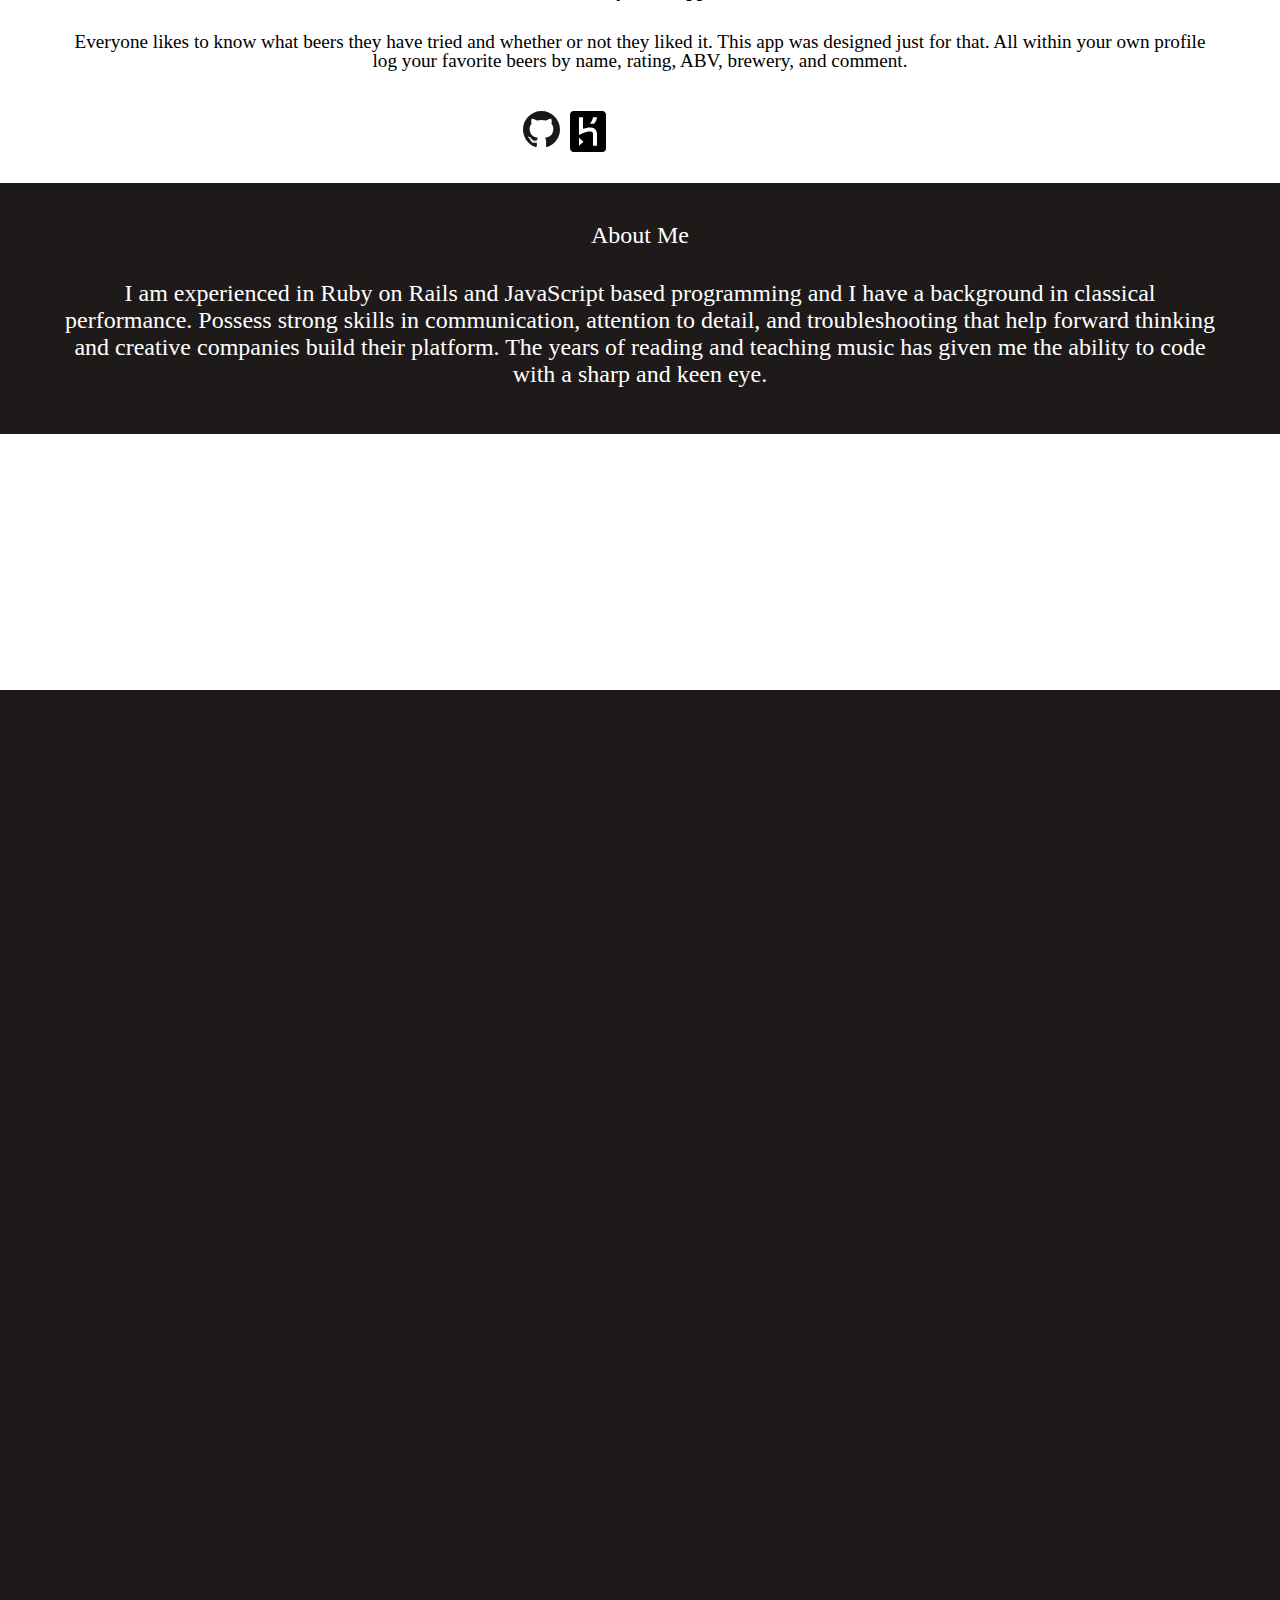
==== commit 4085a777: "fixed position of projects" ====
--- a/index.html
+++ b/index.html
@@ -79,48 +79,7 @@
 
 
     <!-- Neighbor chat beginning -->
-    <div class="container-fluid projects">
-      <div class="row no-gutters">
-        <div class="row no-gutters">
-          <div class="col-md-6">
-            <div>
-              <img class="vsImg" src="assets/neighborchat/neighborchart.jpg" alt="Slide 1" />
-            </div>
-          </div>
-  
-          <div class="col-md-6 right">
-            <div class="projSummary">
-              <p style="color: black">Neighbor Chat</p>
-  
-              <div>
-                <div class="projDetail">
-                  <p style="color: black">
-                    Lorem ipsum dolor sit amet, consectetur adipisicing elit. Omnis nulla totam pariatur, 
-                    facilis hic fugiat ullam, veritatis nobis, 
-                    modi perspiciatis dolor culpa animi illo tempora quod dolorem vitae soluta reprehenderit!
-                  </p>
-                </div>
-  
-                <div class="buttonLinks">
-                  <div class="col iconLink">
-                    <!-- <p>Front End</p> -->
-                    <a
-                      href="https://github.com/J2b2590/FE-neighborhood-chat"
-                      target="_blank"
-                    >
-                      <img
-                        style="width: 50%"
-                        class="d-inline"
-                        src="assets/logos/githubBlack.svg"
-                      />
-                    </a>
-                  </div>
-                </div>
-              </div>
-            </div>
-          </div>
-        </div>
-        <!-- neighbot chat  -->
+    
          <div class="container-fluid">
       <div class="row no-gutters">
         <div class="col-md-6 order-md-1 projText">
@@ -133,6 +92,95 @@
                   Lorem ipsum, dolor sit amet consectetur adipisicing elit. Minus optio, 
                   iste id hic repellendus quia officiis mollitia qui soluta, 
                   nostrum alias dolore accusantium veritatis similique corrupti! Pariatur id doloribus numquam.
+                </p>
+              </div>
+
+              <div class="buttonLinks">
+                <div class="col iconLink">
+                  <a
+                    href="https://github.com/J2b2590/Jcourts"
+                    target="_blank"
+                  >
+                    <img
+                      style="width: 50%"
+                      class="d-inline"
+                      src="assets/logos/githubWhite.svg"
+                    />
+                  </a>
+                </div>
+              </div>
+            </div>
+          </div>
+        </div>
+
+        <div class="col-md-6 order-md-12">
+          <div>
+            <img
+              class="vsImg"
+              src="assets/jcourts/jcourt.jpg"
+              alt="Slide 1"
+            />
+          </div>
+        </div>
+      </div>
+        <!-- neighbor chat end -->
+        <div class="container-fluid projects">
+          <div class="row no-gutters">
+            <div class="row no-gutters">
+              <div class="col-md-6">
+                <div>
+                  <img class="vsImg" src="assets/neighborchat/neighborchart.jpg" alt="Slide 1" />
+                </div>
+              </div>
+      
+              <div class="col-md-6 right">
+                <div class="projSummary">
+                  <p style="color: black">Neighbor Chat</p>
+      
+                  <div>
+                    <div class="projDetail">
+                      <p style="color: black">
+                        Lorem ipsum dolor sit amet, consectetur adipisicing elit. Omnis nulla totam pariatur, 
+                        facilis hic fugiat ullam, veritatis nobis, 
+                        modi perspiciatis dolor culpa animi illo tempora quod dolorem vitae soluta reprehenderit!
+                      </p>
+                    </div>
+      
+                    <div class="buttonLinks">
+                      <div class="col iconLink">
+                        <!-- <p>Front End</p> -->
+                        <a
+                          href="https://github.com/J2b2590/FE-neighborhood-chat"
+                          target="_blank"
+                        >
+                          <img
+                            style="width: 50%"
+                            class="d-inline"
+                            src="assets/logos/githubBlack.svg"
+                          />
+                        </a>
+                      </div>
+                    </div>
+                  </div>
+                </div>
+              </div>
+            </div>
+            <!-- neighbot chat  -->
+      
+     
+    <div class="container-fluid">
+      <div class="row no-gutters">
+        <div class="col-md-6 order-md-1 projText">
+          <div class="projSummary">
+            <p>Ear Training</p>
+
+            <div>
+              <div class="projDetail">
+                <p>
+                  Designed to help with building a bridge between the language
+                  of music and the sounds we hear. Interval training is
+                  essential for any aspiring musician to become stronger at
+                  their craft.
                 </p>
               </div>
 
@@ -158,53 +206,6 @@
           <div>
             <img
               class="vsImg"
-              src="assets/jcourts/jcourt.jpg"
-              alt="Slide 1"
-            />
-          </div>
-        </div>
-      </div>
-        <!-- neighbor chat end -->
-      
-     
-    <div class="container-fluid">
-      <div class="row no-gutters">
-        <div class="col-md-6 order-md-1 projText">
-          <div class="projSummary">
-            <p>Ear Training</p>
-
-            <div>
-              <div class="projDetail">
-                <p>
-                  Designed to help with building a bridge between the language
-                  of music and the sounds we hear. Interval training is
-                  essential for any aspiring musician to become stronger at
-                  their craft.
-                </p>
-              </div>
-
-              <div class="buttonLinks">
-                <div class="col iconLink">
-                  <a
-                    href="https://j2b2590.github.io/Music_game/"
-                    target="_blank"
-                  >
-                    <img
-                      style="width: 50%"
-                      class="d-inline"
-                      src="assets/logos/githubWhite.svg"
-                    />
-                  </a>
-                </div>
-              </div>
-            </div>
-          </div>
-        </div>
-
-        <div class="col-md-6 order-md-12">
-          <div>
-            <img
-              class="vsImg"
               src="assets/earTraining/music1.jpg"
               alt="Slide 1"
             />
@@ -334,54 +335,6 @@
       </div>
 
       <!-- ------------------------------------------------- End - Crudy Beer App -->
-       <!-- J COURTS START -->
-
-       <div class="container-fluid">
-        <div class="row no-gutters">
-          <div class="col-md-6 order-md-1 projText">
-            <div class="projSummary">
-              <p>J Courts</p>
-  
-              <div>
-                <div class="projDetail">
-                  <p>
-                    Lorem ipsum dolor sit amet consectetur adipisicing elit. Similique necessitatibus 
-                     culpa quis at hic quia nulla alias 
-                    quibusdam illo, repellat doloremque, ab fuga dolorum. Laudantium magni dolor nihil suscipit vero!  
-                  </p>
-                </div>
-  
-                <div class="buttonLinks">
-                  <div class="col iconLink">
-                    <a
-                      href="https://github.com/J2b2590/Jcourts"
-                      target="_blank"
-                    >
-                      <img
-                        style="width: 50%"
-                        class="d-inline"
-                        src="assets/logos/githubWhite.svg"
-                      />
-                    </a>
-                  </div>
-                </div>
-              </div>
-            </div>
-          </div>
-  
-          <div class="col-md-6 order-md-12">
-            <div>
-              <img
-                class="vsImg"
-                src="assets/jcourts/jcourt.jpg"
-                alt="Slide 1"
-              />
-            </div>
-          </div>
-        </div>
-       
-
-      <!-- J COURTS END -->
 
       <!-- -----------------------------------------------About Me -->
 
